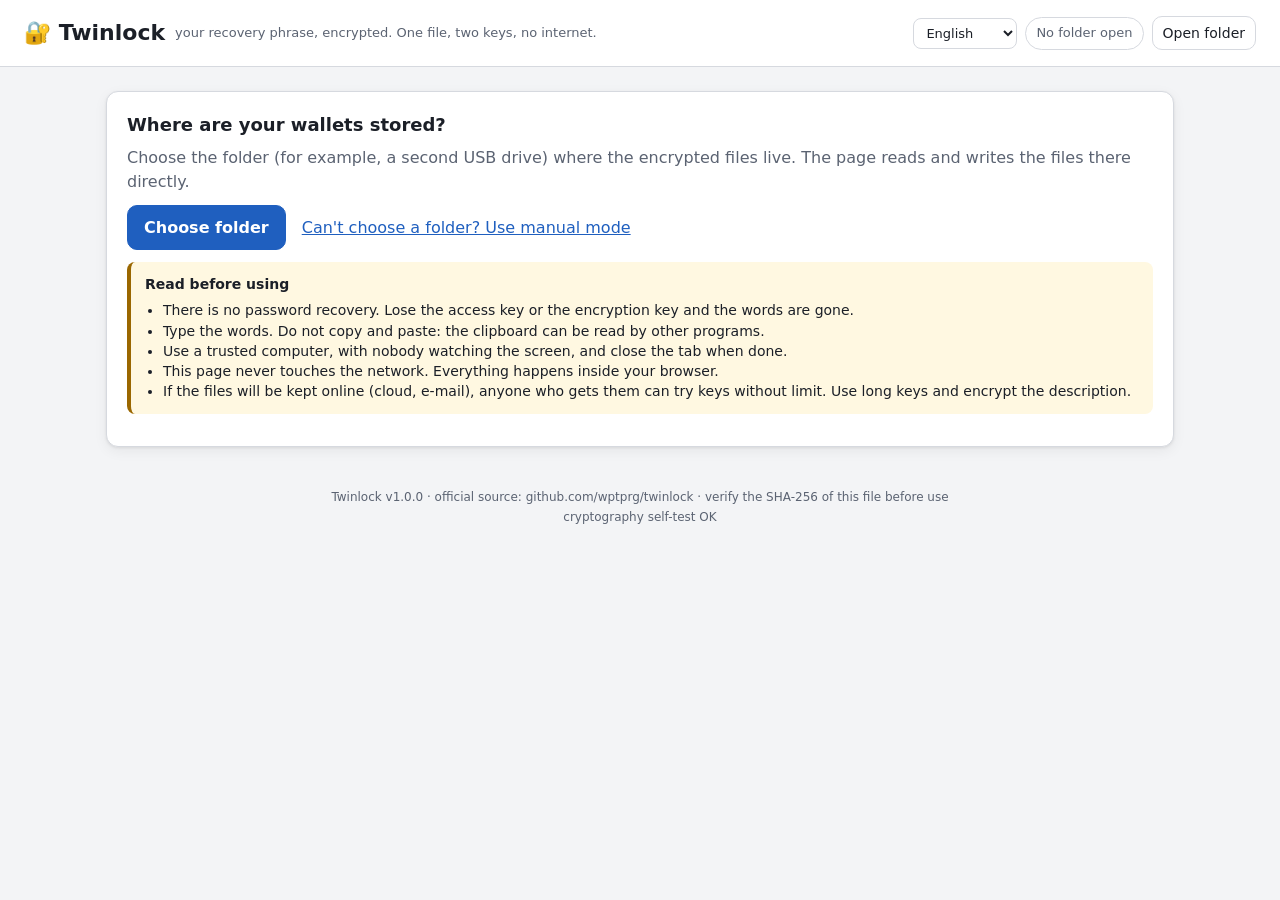
==== twinlock.html @ c6b567ad "Twinlock 1.0.0: offline, single-file vault for BIP39 recovery phrases Single HTML page (no dependenc" ====
<!doctype html>
<html lang="en">
<head>
<meta charset="utf-8">
<meta name="viewport" content="width=device-width, initial-scale=1">
<!--
  Twinlock — your recovery phrase, encrypted. One file, two keys, no internet.
  Single-file, dependency-free, offline. The Content-Security-Policy below blocks ALL network access:
  nothing you type can leave this page. See SPEC.md for the file format and tools/ for a standalone recovery script.
-->
<meta http-equiv="Content-Security-Policy" content="default-src 'none'; script-src 'unsafe-inline'; style-src 'unsafe-inline'; img-src data:; connect-src 'none'; form-action 'none'; base-uri 'none'">
<meta name="referrer" content="no-referrer">
<title>Twinlock</title>
<style>
  :root {
    --fundo: #f3f4f6;
    --superficie: #ffffff;
    --borda: #d6d9df;
    --texto: #1b1f27;
    --texto-2: #5b6372;
    --primaria: #1f5fbf;
    --primaria-texto: #ffffff;
    --perigo: #b42318;
    --perigo-fundo: #fef3f2;
    --ok: #157347;
    --ok-fundo: #ecfdf3;
    --aviso: #9a6700;
    --aviso-fundo: #fff8e1;
    --sombra: 0 1px 3px rgba(0,0,0,.08), 0 4px 14px rgba(0,0,0,.06);
    --raio: 12px;
  }
  @media (prefers-color-scheme: dark) {
    :root {
      --fundo: #0f1218;
      --superficie: #181c25;
      --borda: #2b313d;
      --texto: #e7eaf0;
      --texto-2: #9aa3b2;
      --primaria: #5b96f0;
      --primaria-texto: #0b1220;
      --perigo: #f28b82;
      --perigo-fundo: #2a1716;
      --ok: #6fcf97;
      --ok-fundo: #142a1e;
      --aviso: #f2c14e;
      --aviso-fundo: #2b2410;
      --sombra: 0 1px 3px rgba(0,0,0,.4), 0 4px 14px rgba(0,0,0,.3);
    }
  }
  * { box-sizing: border-box; }
  html, body { margin: 0; background: var(--fundo); color: var(--texto); font: 16px/1.45 system-ui, -apple-system, "Segoe UI", Roboto, sans-serif; }
  button, input, select { font: inherit; color: inherit; }
  [hidden] { display: none !important; }
  code { font-family: ui-monospace, Consolas, monospace; font-size: .95em; }

  header { display: flex; flex-wrap: wrap; gap: 12px; align-items: center; justify-content: space-between; padding: 16px 24px; border-bottom: 1px solid var(--borda); background: var(--superficie); }
  header h1 { margin: 0; font-size: 22px; display: flex; align-items: center; gap: 10px; flex-wrap: wrap; }
  header h1 small { font-weight: 400; color: var(--texto-2); font-size: 13px; }
  .acoes-topo { display: flex; gap: 8px; flex-wrap: wrap; align-items: center; }
  .chip { display: inline-flex; align-items: center; gap: 6px; padding: 6px 10px; border-radius: 999px; border: 1px solid var(--borda); font-size: 13px; color: var(--texto-2); max-width: 320px; overflow: hidden; white-space: nowrap; text-overflow: ellipsis; }
  .chip.ok { border-color: var(--ok); color: var(--ok); background: var(--ok-fundo); }
  select.idioma { padding: 6px 8px; border-radius: 8px; border: 1px solid var(--borda); background: var(--superficie); font-size: 13px; }

  main { max-width: 1100px; margin: 0 auto; padding: 24px 16px 60px; }

  .btn { display: inline-flex; align-items: center; justify-content: center; gap: 8px; padding: 10px 16px; border-radius: 10px; border: 1px solid var(--borda); background: var(--superficie); cursor: pointer; transition: filter .15s, transform .05s; }
  .btn:hover { filter: brightness(.96); }
  .btn:active { transform: translateY(1px); }
  .btn:disabled { opacity: .5; cursor: not-allowed; }
  .btn.primario { background: var(--primaria); border-color: var(--primaria); color: var(--primaria-texto); font-weight: 600; }
  .btn.perigo { color: var(--perigo); border-color: var(--perigo); background: var(--perigo-fundo); }
  .btn.pequeno { padding: 6px 10px; font-size: 14px; }
  .btn.link { border: none; background: none; color: var(--primaria); padding: 4px 6px; text-decoration: underline; }

  .painel { background: var(--superficie); border: 1px solid var(--borda); border-radius: var(--raio); padding: 20px; box-shadow: var(--sombra); }
  .painel h2 { margin: 0 0 8px; font-size: 18px; }
  .painel p { margin: 6px 0; color: var(--texto-2); }
  .aviso { border-left: 4px solid var(--aviso); background: var(--aviso-fundo); padding: 12px 14px; border-radius: 8px; margin: 12px 0; font-size: 14px; }
  .aviso ul { margin: 6px 0 0 18px; padding: 0; }
  .erro-box { border-left: 4px solid var(--perigo); background: var(--perigo-fundo); color: var(--perigo); padding: 10px 12px; border-radius: 8px; margin: 10px 0; font-size: 14px; }

  .grade-cards { display: grid; grid-template-columns: repeat(auto-fill, minmax(230px, 1fr)); gap: 16px; margin-top: 20px; }
  .card { background: var(--superficie); border: 1px solid var(--borda); border-radius: var(--raio); padding: 18px; min-height: 130px; cursor: pointer; box-shadow: var(--sombra); display: flex; flex-direction: column; justify-content: space-between; transition: transform .12s, border-color .12s; text-align: left; }
  .card:hover { transform: translateY(-2px); border-color: var(--primaria); }
  .card:focus-visible { outline: 3px solid var(--primaria); outline-offset: 2px; }
  .card .titulo { font-size: 18px; font-weight: 600; display: flex; gap: 8px; align-items: center; word-break: break-word; }
  .card .titulo.cifrada { color: var(--texto-2); font-style: italic; font-weight: 500; }
  .card .meta { color: var(--texto-2); font-size: 13px; margin-top: 10px; }
  .card.nova { border-style: dashed; align-items: center; justify-content: center; color: var(--primaria); font-weight: 600; font-size: 17px; }
  .card.nova .mais { font-size: 34px; line-height: 1; }

  dialog { border: none; border-radius: 16px; padding: 0; width: min(760px, calc(100vw - 32px)); max-height: calc(100vh - 32px); background: var(--superficie); color: var(--texto); box-shadow: 0 20px 60px rgba(0,0,0,.35); }
  dialog::backdrop { background: rgba(0,0,0,.55); backdrop-filter: blur(2px); }
  .dlg-cabecalho { display: flex; justify-content: space-between; align-items: center; padding: 18px 22px; border-bottom: 1px solid var(--borda); }
  .dlg-cabecalho h2 { margin: 0; font-size: 19px; }
  .dlg-corpo { padding: 20px 22px; overflow: auto; max-height: calc(100vh - 190px); }
  .dlg-rodape { display: flex; justify-content: space-between; gap: 10px; padding: 14px 22px; border-top: 1px solid var(--borda); flex-wrap: wrap; }
  .dlg-rodape .direita { display: flex; gap: 10px; margin-left: auto; }

  .passos { display: flex; gap: 6px; margin-bottom: 18px; font-size: 13px; color: var(--texto-2); flex-wrap: wrap; }
  .passos span { padding: 4px 10px; border-radius: 999px; border: 1px solid var(--borda); }
  .passos span.ativo { background: var(--primaria); color: var(--primaria-texto); border-color: var(--primaria); font-weight: 600; }
  .passos span.feito { border-color: var(--ok); color: var(--ok); }

  .campo { margin-bottom: 16px; }
  .campo label { display: block; font-weight: 600; margin-bottom: 6px; font-size: 14px; }
  .campo .dica { font-size: 13px; color: var(--texto-2); margin-top: 4px; }
  .campo.caixa label { display: flex; gap: 8px; align-items: flex-start; font-weight: 500; cursor: pointer; }
  .campo.caixa input { margin-top: 3px; }
  .entrada { display: flex; align-items: stretch; border: 1px solid var(--borda); border-radius: 10px; background: var(--fundo); overflow: hidden; }
  .entrada:focus-within { border-color: var(--primaria); box-shadow: 0 0 0 3px color-mix(in srgb, var(--primaria) 20%, transparent); }
  .entrada input { flex: 1; border: none; background: transparent; padding: 11px 12px; min-width: 0; outline: none; font-size: 16px; }
  .entrada .olho { border: none; background: transparent; padding: 0 12px; cursor: pointer; color: var(--texto-2); }
  .entrada .olho:hover { color: var(--texto); }
  .contador { font-size: 12px; color: var(--texto-2); text-align: right; }
  .regras { list-style: none; padding: 0; margin: 6px 0 0; font-size: 13px; display: grid; gap: 2px; }
  .regras li::before { content: "○ "; color: var(--texto-2); }
  .regras li.ok { color: var(--ok); }
  .regras li.ok::before { content: "✔ "; }
  .forca { height: 6px; border-radius: 3px; background: var(--borda); margin-top: 8px; overflow: hidden; }
  .forca i { display: block; height: 100%; width: 0; transition: width .2s, background .2s; }
  .forca-rotulo { font-size: 12px; color: var(--texto-2); margin-top: 4px; }
  .duas-colunas { display: grid; grid-template-columns: 1fr 1fr; gap: 16px; }
  @media (max-width: 640px) { .duas-colunas { grid-template-columns: 1fr; } }
  .combinado { font-size: 13px; color: var(--texto-2); margin: -4px 0 14px; }
  .combinado.ok { color: var(--ok); }

  .seletor-qtd { display: inline-flex; border: 1px solid var(--borda); border-radius: 10px; overflow: hidden; }
  .seletor-qtd label { padding: 8px 16px; cursor: pointer; border-right: 1px solid var(--borda); }
  .seletor-qtd label:last-child { border-right: none; }
  .seletor-qtd input { display: none; }
  .seletor-qtd input:checked + span { font-weight: 700; color: var(--primaria); }
  .seletor-qtd label:has(input:checked) { background: color-mix(in srgb, var(--primaria) 12%, transparent); }

  .grade-palavras { display: grid; grid-template-columns: repeat(auto-fill, minmax(150px, 1fr)); gap: 10px; margin-top: 14px; }
  .palavra { display: flex; align-items: center; border: 1px solid var(--borda); border-radius: 10px; background: var(--fundo); overflow: hidden; }
  .palavra b { width: 34px; text-align: center; font-size: 12px; color: var(--texto-2); border-right: 1px solid var(--borda); align-self: stretch; display: flex; align-items: center; justify-content: center; }
  .palavra input { flex: 1; min-width: 0; border: none; background: transparent; padding: 9px 10px; outline: none; font-family: ui-monospace, Consolas, monospace; font-size: 15px; }
  .palavra.ok { border-color: var(--ok); }
  .palavra.erro { border-color: var(--perigo); background: var(--perigo-fundo); }
  .palavra:focus-within { border-color: var(--primaria); box-shadow: 0 0 0 3px color-mix(in srgb, var(--primaria) 20%, transparent); }
  .palavra .texto { flex: 1; padding: 9px 10px; font-family: ui-monospace, Consolas, monospace; font-size: 15px; user-select: text; }
  .grade-palavras.oculta .texto { filter: blur(7px); user-select: none; transition: filter .12s; }
  .grade-palavras.oculta .palavra { cursor: pointer; touch-action: manipulation; -webkit-touch-callout: none; }
  .grade-palavras.oculta .palavra:hover .texto,
  .grade-palavras.oculta .palavra:focus-visible .texto,
  .grade-palavras.oculta .palavra.revelada .texto { filter: none; user-select: text; }
  .grade-palavras.oculta .palavra:focus-visible { outline: 2px solid var(--primaria); outline-offset: 1px; }
  .status-palavras { display: flex; justify-content: space-between; align-items: center; margin-top: 12px; font-size: 14px; color: var(--texto-2); flex-wrap: wrap; gap: 8px; }

  .resumo dt { font-weight: 600; font-size: 13px; color: var(--texto-2); margin-top: 10px; }
  .resumo dd { margin: 2px 0 0; font-size: 16px; }

  .barra-trava { display: flex; align-items: center; gap: 10px; font-size: 13px; color: var(--texto-2); }
  .barra-trava b { font-variant-numeric: tabular-nums; color: var(--texto); }

  #toast { position: fixed; left: 50%; bottom: 24px; transform: translateX(-50%) translateY(20px); background: var(--texto); color: var(--fundo); padding: 12px 18px; border-radius: 10px; opacity: 0; pointer-events: none; transition: opacity .2s, transform .2s; max-width: calc(100vw - 32px); font-size: 14px; z-index: 50; }
  #toast.visivel { opacity: 1; transform: translateX(-50%) translateY(0); }
  #toast.erro { background: var(--perigo); color: #fff; }

  .spinner { width: 16px; height: 16px; border: 2px solid currentColor; border-right-color: transparent; border-radius: 50%; animation: gira .7s linear infinite; display: inline-block; }
  @keyframes gira { to { transform: rotate(360deg); } }
  footer { text-align: center; color: var(--texto-2); font-size: 12px; margin-top: 40px; line-height: 1.7; }
</style>
</head>
<body>

<header>
  <h1>🔐 Twinlock <small data-i18n="slogan"></small></h1>
  <div class="acoes-topo">
    <select id="selIdioma" class="idioma" aria-label="Language">
      <option value="en">English</option>
      <option value="pt-BR">Português</option>
      <option value="es">Español</option>
    </select>
    <span id="chipPasta" class="chip"></span>
    <button id="btnAbrirPasta" class="btn pequeno"></button>
    <button id="btnRecarregar" class="btn pequeno" hidden>↻</button>
  </div>
</header>

<main>
  <section id="painelIncompativel" class="painel" hidden>
    <h2 data-i18n="incompativelTitulo"></h2>
    <p data-i18n="incompativelTexto"></p>
  </section>

  <section id="painelInicio" class="painel">
    <h2 data-i18n="inicioTitulo"></h2>
    <p data-i18n="inicioTexto"></p>
    <div style="display:flex; gap:10px; flex-wrap:wrap; margin-top:12px;">
      <button id="btnEscolherPasta" class="btn primario" data-i18n="escolherPasta"></button>
      <button id="btnReabrirPasta" class="btn" hidden></button>
      <button id="btnModoManual" class="btn link" data-i18n="linkManual"></button>
    </div>
    <div id="painelManual" hidden style="margin-top:14px;">
      <p data-i18n="manualTexto"></p>
      <input id="inputArquivos" type="file" accept=".json,application/json" multiple>
    </div>
    <div class="aviso">
      <strong data-i18n="leiaAntes"></strong>
      <ul>
        <li data-i18n="aviso1"></li>
        <li data-i18n="aviso2"></li>
        <li data-i18n="aviso3"></li>
        <li data-i18n="aviso4"></li>
        <li data-i18n="aviso5"></li>
      </ul>
    </div>
  </section>

  <section id="secaoCarteiras" hidden>
    <div class="grade-cards" id="gradeCards"></div>
  </section>

  <footer id="rodape">
    <span id="rodapeVersao"></span><br>
    <span id="autoteste"></span>
  </footer>
</main>

<!-- ============ NEW WALLET ============ -->
<dialog id="dlgNova">
  <div class="dlg-cabecalho">
    <h2 data-i18n="novaCarteira"></h2>
    <button class="btn pequeno" data-fechar="dlgNova" data-i18n-title="cancelar">✕</button>
  </div>
  <div class="dlg-corpo">
    <div class="passos">
      <span data-passo="1" class="ativo" data-i18n="passo1"></span>
      <span data-passo="2" data-i18n="passo2"></span>
      <span data-passo="3" data-i18n="passo3"></span>
    </div>

    <!-- Step 1 -->
    <div id="passo1">
      <div class="campo">
        <label for="descricao" data-i18n="descricao"></label>
        <div class="entrada"><input id="descricao" maxlength="20" autocomplete="off" spellcheck="false" data-i18n-placeholder="descricaoPlaceholder"></div>
        <div class="contador"><span id="contDescricao">0</span>/20</div>
      </div>
      <div class="campo caixa">
        <label><input type="checkbox" id="cifrarDescricao"><span data-i18n="cifrarDescricao"></span></label>
        <div class="dica" data-i18n="cifrarDescricaoDica"></div>
      </div>

      <div class="duas-colunas">
        <div>
          <div class="campo">
            <label for="acesso" data-i18n="chaveAcesso"></label>
            <div class="entrada"><input id="acesso" type="password" autocomplete="new-password" spellcheck="false"><button type="button" class="olho" data-olho="acesso">👁</button></div>
            <div class="forca"><i id="forcaAcesso"></i></div>
            <div class="forca-rotulo" id="rotuloForcaAcesso">&nbsp;</div>
            <ul class="regras" id="regrasAcesso">
              <li data-regra="tam" data-i18n="regraTamAcesso"></li>
            </ul>
          </div>
          <div class="campo">
            <label for="acesso2" data-i18n="repitaAcesso"></label>
            <div class="entrada"><input id="acesso2" type="password" autocomplete="new-password" spellcheck="false"><button type="button" class="olho" data-olho="acesso2">👁</button></div>
            <ul class="regras"><li id="regraAcessoIgual" data-i18n="regraIgual"></li></ul>
          </div>
        </div>
        <div>
          <div class="campo">
            <label for="cripto" data-i18n="chaveCripto"></label>
            <div class="entrada"><input id="cripto" type="password" autocomplete="new-password" spellcheck="false"><button type="button" class="olho" data-olho="cripto">👁</button></div>
            <div class="forca"><i id="forcaCripto"></i></div>
            <div class="forca-rotulo" id="rotuloForcaCripto">&nbsp;</div>
            <ul class="regras" id="regrasCripto">
              <li data-regra="tam" data-i18n="regraTamCripto"></li>
              <li data-regra="mix" data-i18n="regraMix"></li>
              <li data-regra="dif" data-i18n="regraDif"></li>
            </ul>
          </div>
          <div class="campo">
            <label for="cripto2" data-i18n="repitaCripto"></label>
            <div class="entrada"><input id="cripto2" type="password" autocomplete="new-password" spellcheck="false"><button type="button" class="olho" data-olho="cripto2">👁</button></div>
            <ul class="regras"><li id="regraCriptoIgual" data-i18n="regraIgual"></li></ul>
          </div>
        </div>
      </div>
      <div class="combinado" id="combinado"></div>
      <div class="aviso" data-i18n="avisoChaves"></div>
    </div>

    <!-- Step 2 -->
    <div id="passo2" hidden>
      <div class="campo">
        <label data-i18n="qtdPalavras"></label>
        <div class="seletor-qtd" id="seletorQtd">
          <label><input type="radio" name="qtd" value="12"><span>12</span></label>
          <label><input type="radio" name="qtd" value="18"><span>18</span></label>
          <label><input type="radio" name="qtd" value="24" checked><span>24</span></label>
        </div>
        <div class="dica" data-i18n="dicaPalavras"></div>
      </div>
      <div class="grade-palavras" id="gradeEntrada"></div>
      <div class="status-palavras">
        <span id="contValidas"></span>
        <span id="msgChecksum"></span>
      </div>
      <datalist id="listaBip39"></datalist>
    </div>

    <!-- Step 3 -->
    <div id="passo3" hidden>
      <dl class="resumo">
        <dt data-i18n="descricao"></dt><dd id="resDescricao"></dd>
        <dt data-i18n="passo2"></dt><dd id="resQtd"></dd>
      </dl>
      <div class="grade-palavras" id="gradeConferencia"></div>
      <div class="aviso" style="margin-top:16px;" data-i18n="avisoConferir"></div>
      <div id="erroSalvar" class="erro-box" hidden></div>
    </div>
  </div>
  <div class="dlg-rodape">
    <button id="btnVoltar" class="btn" hidden data-i18n="voltar"></button>
    <div class="direita">
      <button class="btn" data-fechar="dlgNova" data-i18n="cancelar"></button>
      <button id="btnContinuar" class="btn primario" disabled data-i18n="continuar"></button>
      <button id="btnSalvar" class="btn primario" hidden data-i18n="salvar"></button>
    </div>
  </div>
</dialog>

<!-- ============ OPEN WALLET ============ -->
<dialog id="dlgAbrir">
  <div class="dlg-cabecalho">
    <h2 id="abrirTitulo"></h2>
    <button class="btn pequeno" data-fechar="dlgAbrir" data-i18n-title="fechar">✕</button>
  </div>
  <div class="dlg-corpo">
    <div id="abrirChaves">
      <p id="abrirInfo" style="margin-top:0;color:var(--texto-2)"></p>
      <div class="duas-colunas">
        <div class="campo">
          <label for="abrirAcesso" data-i18n="chaveAcesso"></label>
          <div class="entrada"><input id="abrirAcesso" type="password" autocomplete="off" spellcheck="false"><button type="button" class="olho" data-olho="abrirAcesso">👁</button></div>
        </div>
        <div class="campo">
          <label for="abrirCripto" data-i18n="chaveCripto"></label>
          <div class="entrada"><input id="abrirCripto" type="password" autocomplete="off" spellcheck="false"><button type="button" class="olho" data-olho="abrirCripto">👁</button></div>
        </div>
      </div>
      <div id="erroAbrir" class="erro-box" hidden></div>
    </div>

    <div id="abrirPalavras" hidden>
      <div class="status-palavras" style="margin-top:0">
        <span id="abrirQtd"></span>
        <span class="barra-trava"><span data-i18n="travaEm"></span> <b id="contagemTrava">2:00</b></span>
      </div>
      <div class="grade-palavras oculta" id="gradeAberta"></div>
      <div class="aviso" style="margin-top:16px;" data-i18n="avisoAberta"></div>
    </div>
  </div>
  <div class="dlg-rodape">
    <button id="btnExcluir" class="btn perigo" hidden data-i18n="excluir"></button>
    <div class="direita">
      <button id="btnRevelar" class="btn" hidden></button>
      <button class="btn" data-fechar="dlgAbrir" data-i18n="fechar"></button>
      <button id="btnDesbloquear" class="btn primario" data-i18n="abrir"></button>
    </div>
  </div>
</dialog>

<div id="toast" role="status"></div>

<script>
'use strict';
// ==== LOGICA ====
// Pure logic, no DOM: cryptography and BIP39. Testable in Node by extracting this block. Documented in SPEC.md.
const VERSAO = '1.0.0';
const URL_OFICIAL = 'https://github.com/wptprg/twinlock';
const FORMATO = 'twinlock/1';
const FORMATOS_ACEITOS = ['twinlock/1', 'cofre/1'];   // cofre/1: pre-release format, same layout
const ITERACOES = 1000000;         // PBKDF2-SHA256 iterations for new files
const MIN_ACESSO = 8;
const MIN_CRIPTO = 12;
const MAX_DESCRICAO = 20;
const COMBINADO_RECOMENDADO = 20;  // recommended combined key length for files kept online
const QUANTIDADES = [12, 18, 24];
const BIP39 = "abandon ability able about above absent absorb abstract absurd abuse access accident account accuse achieve acid acoustic acquire across act action actor actress actual adapt add addict address adjust admit adult advance advice aerobic affair afford afraid again age agent agree ahead aim air airport aisle alarm album alcohol alert alien all alley allow almost alone alpha already also alter always amateur amazing among amount amused analyst anchor ancient anger angle angry animal ankle announce annual another answer antenna antique anxiety any apart apology appear apple approve april arch arctic area arena argue arm armed armor army around arrange arrest arrive arrow art artefact artist artwork ask aspect assault asset assist assume asthma athlete atom attack attend attitude attract auction audit august aunt author auto autumn average avocado avoid awake aware away awesome awful awkward axis baby bachelor bacon badge bag balance balcony ball bamboo banana banner bar barely bargain barrel base basic basket battle beach bean beauty because become beef before begin behave behind believe below belt bench benefit best betray better between beyond bicycle bid bike bind biology bird birth bitter black blade blame blanket blast bleak bless blind blood blossom blouse blue blur blush board boat body boil bomb bone bonus book boost border boring borrow boss bottom bounce box boy bracket brain brand brass brave bread breeze brick bridge brief bright bring brisk broccoli broken bronze broom brother brown brush bubble buddy budget buffalo build bulb bulk bullet bundle bunker burden burger burst bus business busy butter buyer buzz cabbage cabin cable cactus cage cake call calm camera camp can canal cancel candy cannon canoe canvas canyon capable capital captain car carbon card cargo carpet carry cart case cash casino castle casual cat catalog catch category cattle caught cause caution cave ceiling celery cement census century cereal certain chair chalk champion change chaos chapter charge chase chat cheap check cheese chef cherry chest chicken chief child chimney choice choose chronic chuckle chunk churn cigar cinnamon circle citizen city civil claim clap clarify claw clay clean clerk clever click client cliff climb clinic clip clock clog close cloth cloud clown club clump cluster clutch coach coast coconut code coffee coil coin collect color column combine come comfort comic common company concert conduct confirm congress connect consider control convince cook cool copper copy coral core corn correct cost cotton couch country couple course cousin cover coyote crack cradle craft cram crane crash crater crawl crazy cream credit creek crew cricket crime crisp critic crop cross crouch crowd crucial cruel cruise crumble crunch crush cry crystal cube culture cup cupboard curious current curtain curve cushion custom cute cycle dad damage damp dance danger daring dash daughter dawn day deal debate debris decade december decide decline decorate decrease deer defense define defy degree delay deliver demand demise denial dentist deny depart depend deposit depth deputy derive describe desert design desk despair destroy detail detect develop device devote diagram dial diamond diary dice diesel diet differ digital dignity dilemma dinner dinosaur direct dirt disagree discover disease dish dismiss disorder display distance divert divide divorce dizzy doctor document dog doll dolphin domain donate donkey donor door dose double dove draft dragon drama drastic draw dream dress drift drill drink drip drive drop drum dry duck dumb dune during dust dutch duty dwarf dynamic eager eagle early earn earth easily east easy echo ecology economy edge edit educate effort egg eight either elbow elder electric elegant element elephant elevator elite else embark embody embrace emerge emotion employ empower empty enable enact end endless endorse enemy energy enforce engage engine enhance enjoy enlist enough enrich enroll ensure enter entire entry envelope episode equal equip era erase erode erosion error erupt escape essay essence estate eternal ethics evidence evil evoke evolve exact example excess exchange excite exclude excuse execute exercise exhaust exhibit exile exist exit exotic expand expect expire explain expose express extend extra eye eyebrow fabric face faculty fade faint faith fall false fame family famous fan fancy fantasy farm fashion fat fatal father fatigue fault favorite feature february federal fee feed feel female fence festival fetch fever few fiber fiction field figure file film filter final find fine finger finish fire firm first fiscal fish fit fitness fix flag flame flash flat flavor flee flight flip float flock floor flower fluid flush fly foam focus fog foil fold follow food foot force forest forget fork fortune forum forward fossil foster found fox fragile frame frequent fresh friend fringe frog front frost frown frozen fruit fuel fun funny furnace fury future gadget gain galaxy gallery game gap garage garbage garden garlic garment gas gasp gate gather gauge gaze general genius genre gentle genuine gesture ghost giant gift giggle ginger giraffe girl give glad glance glare glass glide glimpse globe gloom glory glove glow glue goat goddess gold good goose gorilla gospel gossip govern gown grab grace grain grant grape grass gravity great green grid grief grit grocery group grow grunt guard guess guide guilt guitar gun gym habit hair half hammer hamster hand happy harbor hard harsh harvest hat have hawk hazard head health heart heavy hedgehog height hello helmet help hen hero hidden high hill hint hip hire history hobby hockey hold hole holiday hollow home honey hood hope horn horror horse hospital host hotel hour hover hub huge human humble humor hundred hungry hunt hurdle hurry hurt husband hybrid ice icon idea identify idle ignore ill illegal illness image imitate immense immune impact impose improve impulse inch include income increase index indicate indoor industry infant inflict inform inhale inherit initial inject injury inmate inner innocent input inquiry insane insect inside inspire install intact interest into invest invite involve iron island isolate issue item ivory jacket jaguar jar jazz jealous jeans jelly jewel job join joke journey joy judge juice jump jungle junior junk just kangaroo keen keep ketchup key kick kid kidney kind kingdom kiss kit kitchen kite kitten kiwi knee knife knock know lab label labor ladder lady lake lamp language laptop large later latin laugh laundry lava law lawn lawsuit layer lazy leader leaf learn leave lecture left leg legal legend leisure lemon lend length lens leopard lesson letter level liar liberty library license life lift light like limb limit link lion liquid list little live lizard load loan lobster local lock logic lonely long loop lottery loud lounge love loyal lucky luggage lumber lunar lunch luxury lyrics machine mad magic magnet maid mail main major make mammal man manage mandate mango mansion manual maple marble march margin marine market marriage mask mass master match material math matrix matter maximum maze meadow mean measure meat mechanic medal media melody melt member memory mention menu mercy merge merit merry mesh message metal method middle midnight milk million mimic mind minimum minor minute miracle mirror misery miss mistake mix mixed mixture mobile model modify mom moment monitor monkey monster month moon moral more morning mosquito mother motion motor mountain mouse move movie much muffin mule multiply muscle museum mushroom music must mutual myself mystery myth naive name napkin narrow nasty nation nature near neck need negative neglect neither nephew nerve nest net network neutral never news next nice night noble noise nominee noodle normal north nose notable note nothing notice novel now nuclear number nurse nut oak obey object oblige obscure observe obtain obvious occur ocean october odor off offer office often oil okay old olive olympic omit once one onion online only open opera opinion oppose option orange orbit orchard order ordinary organ orient original orphan ostrich other outdoor outer output outside oval oven over own owner oxygen oyster ozone pact paddle page pair palace palm panda panel panic panther paper parade parent park parrot party pass patch path patient patrol pattern pause pave payment peace peanut pear peasant pelican pen penalty pencil people pepper perfect permit person pet phone photo phrase physical piano picnic picture piece pig pigeon pill pilot pink pioneer pipe pistol pitch pizza place planet plastic plate play please pledge pluck plug plunge poem poet point polar pole police pond pony pool popular portion position possible post potato pottery poverty powder power practice praise predict prefer prepare present pretty prevent price pride primary print priority prison private prize problem process produce profit program project promote proof property prosper protect proud provide public pudding pull pulp pulse pumpkin punch pupil puppy purchase purity purpose purse push put puzzle pyramid quality quantum quarter question quick quit quiz quote rabbit raccoon race rack radar radio rail rain raise rally ramp ranch random range rapid rare rate rather raven raw razor ready real reason rebel rebuild recall receive recipe record recycle reduce reflect reform refuse region regret regular reject relax release relief rely remain remember remind remove render renew rent reopen repair repeat replace report require rescue resemble resist resource response result retire retreat return reunion reveal review reward rhythm rib ribbon rice rich ride ridge rifle right rigid ring riot ripple risk ritual rival river road roast robot robust rocket romance roof rookie room rose rotate rough round route royal rubber rude rug rule run runway rural sad saddle sadness safe sail salad salmon salon salt salute same sample sand satisfy satoshi sauce sausage save say scale scan scare scatter scene scheme school science scissors scorpion scout scrap screen script scrub sea search season seat second secret section security seed seek segment select sell seminar senior sense sentence series service session settle setup seven shadow shaft shallow share shed shell sheriff shield shift shine ship shiver shock shoe shoot shop short shoulder shove shrimp shrug shuffle shy sibling sick side siege sight sign silent silk silly silver similar simple since sing siren sister situate six size skate sketch ski skill skin skirt skull slab slam sleep slender slice slide slight slim slogan slot slow slush small smart smile smoke smooth snack snake snap sniff snow soap soccer social sock soda soft solar soldier solid solution solve someone song soon sorry sort soul sound soup source south space spare spatial spawn speak special speed spell spend sphere spice spider spike spin spirit split spoil sponsor spoon sport spot spray spread spring spy square squeeze squirrel stable stadium staff stage stairs stamp stand start state stay steak steel stem step stereo stick still sting stock stomach stone stool story stove strategy street strike strong struggle student stuff stumble style subject submit subway success such sudden suffer sugar suggest suit summer sun sunny sunset super supply supreme sure surface surge surprise surround survey suspect sustain swallow swamp swap swarm swear sweet swift swim swing switch sword symbol symptom syrup system table tackle tag tail talent talk tank tape target task taste tattoo taxi teach team tell ten tenant tennis tent term test text thank that theme then theory there they thing this thought three thrive throw thumb thunder ticket tide tiger tilt timber time tiny tip tired tissue title toast tobacco today toddler toe together toilet token tomato tomorrow tone tongue tonight tool tooth top topic topple torch tornado tortoise toss total tourist toward tower town toy track trade traffic tragic train transfer trap trash travel tray treat tree trend trial tribe trick trigger trim trip trophy trouble truck true truly trumpet trust truth try tube tuition tumble tuna tunnel turkey turn turtle twelve twenty twice twin twist two type typical ugly umbrella unable unaware uncle uncover under undo unfair unfold unhappy uniform unique unit universe unknown unlock until unusual unveil update upgrade uphold upon upper upset urban urge usage use used useful useless usual utility vacant vacuum vague valid valley valve van vanish vapor various vast vault vehicle velvet vendor venture venue verb verify version very vessel veteran viable vibrant vicious victory video view village vintage violin virtual virus visa visit visual vital vivid vocal voice void volcano volume vote voyage wage wagon wait walk wall walnut want warfare warm warrior wash wasp waste water wave way wealth weapon wear weasel weather web wedding weekend weird welcome west wet whale what wheat wheel when where whip whisper wide width wife wild will win window wine wing wink winner winter wire wisdom wise wish witness wolf woman wonder wood wool word work world worry worth wrap wreck wrestle wrist write wrong yard year yellow you young youth zebra zero zone zoo".split(' ');
const BIP39_INDICE = new Map(BIP39.map((p, i) => [p, i]));

const utf8 = (s) => new TextEncoder().encode(s);
const b64 = (bytes) => btoa(String.fromCharCode(...new Uint8Array(bytes)));
const deB64 = (s) => Uint8Array.from(atob(s), c => c.charCodeAt(0));
const aleatorio = (n) => crypto.getRandomValues(new Uint8Array(n));
const normalizar = (s) => String(s).normalize('NFKC');

async function derivarBits(segredo, salt, iteracoes, bits) {
  const base = await crypto.subtle.importKey('raw', utf8(normalizar(segredo)), 'PBKDF2', false, ['deriveBits']);
  return new Uint8Array(await crypto.subtle.deriveBits({ name: 'PBKDF2', hash: 'SHA-256', salt, iterations: iteracoes }, base, bits));
}

// Access-key verifier: lets the UI say "wrong access key" without revealing anything about the key.
async function calcularVerificador(acesso, salt, iteracoes) {
  return derivarBits('acesso\u0000' + acesso, salt, iteracoes, 256);
}

// AES-256 key derived from BOTH keys together.
async function derivarChaveAes(acesso, cripto, salt, iteracoes) {
  const bits = await derivarBits('aes\u0000' + acesso + '\u0000' + cripto, salt, iteracoes, 256);
  return crypto.subtle.importKey('raw', bits, { name: 'AES-GCM' }, false, ['encrypt', 'decrypt']);
}

function igualConstante(a, b) {
  if (a.length !== b.length) return false;
  let dif = 0;
  for (let i = 0; i < a.length; i++) dif |= a[i] ^ b[i];
  return dif === 0;
}

async function cifrarCarteira({ descricao, cifrarDescricao = false, palavras, acesso, cripto }, iteracoes = ITERACOES) {
  const id = crypto.randomUUID();
  const saltVerificador = aleatorio(16);
  const saltChave = aleatorio(16);
  const iv = aleatorio(12);
  const verificador = await calcularVerificador(acesso, saltVerificador, iteracoes);
  const chave = await derivarChaveAes(acesso, cripto, saltChave, iteracoes);
  const dados = await crypto.subtle.encrypt(
    { name: 'AES-GCM', iv, additionalData: utf8(id) }, chave, utf8(palavras.join(' ')));
  const arquivo = {
    formato: FORMATO,
    versao: VERSAO,
    id,
    descricao: cifrarDescricao ? '' : descricao,
    criadoEm: new Date().toISOString(),
    kdf: { algoritmo: 'PBKDF2-SHA256', iteracoes },
    saltVerificador: b64(saltVerificador),
    verificador: b64(verificador),
    saltChave: b64(saltChave),
    iv: b64(iv),
    dados: b64(dados),
  };
  if (cifrarDescricao) {
    const ivDesc = aleatorio(12);
    const dadosDesc = await crypto.subtle.encrypt(
      { name: 'AES-GCM', iv: ivDesc, additionalData: utf8(id + '\u0000descricao') }, chave, utf8(descricao));
    arquivo.descricaoCifrada = { iv: b64(ivDesc), dados: b64(dadosDesc) };
  }
  return arquivo;
}

class ErroCofre extends Error {
  constructor(codigo) { super(codigo); this.codigo = codigo; }   // codigo: FORMATO | ACESSO | CRIPTO
}

// Returns { palavras: string[], descricao: string }
async function decifrarCarteira(obj, acesso, cripto) {
  if (!obj || !FORMATOS_ACEITOS.includes(obj.formato) || !obj.kdf || !obj.dados) throw new ErroCofre('FORMATO');
  const it = obj.kdf.iteracoes;
  const verificador = await calcularVerificador(acesso, deB64(obj.saltVerificador), it);
  if (!igualConstante(verificador, deB64(obj.verificador))) throw new ErroCofre('ACESSO');
  const chave = await derivarChaveAes(acesso, cripto, deB64(obj.saltChave), it);
  let texto, descricao = obj.descricao || '';
  try {
    texto = await crypto.subtle.decrypt(
      { name: 'AES-GCM', iv: deB64(obj.iv), additionalData: utf8(obj.id) }, chave, deB64(obj.dados));
    if (obj.descricaoCifrada) {
      const d = await crypto.subtle.decrypt(
        { name: 'AES-GCM', iv: deB64(obj.descricaoCifrada.iv), additionalData: utf8(obj.id + '\u0000descricao') },
        chave, deB64(obj.descricaoCifrada.dados));
      descricao = new TextDecoder().decode(d);
    }
  } catch {
    throw new ErroCofre('CRIPTO');
  }
  return { palavras: new TextDecoder().decode(texto).split(' '), descricao };
}

// ---- BIP39 ----
function limparPalavra(p) { return String(p || '').trim().toLowerCase(); }
function palavraValida(p) { return BIP39_INDICE.has(limparPalavra(p)); }

// Returns { ok: true } or { ok: false, codigo: 'QTD' | 'PALAVRA' | 'CHECKSUM', n?, posicoes? }
async function validarFrase(palavras) {
  const lista = palavras.map(limparPalavra);
  const n = lista.length;
  if (!QUANTIDADES.includes(n)) return { ok: false, codigo: 'QTD', n };
  const posicoes = lista.map((p, i) => palavraValida(p) ? -1 : i + 1).filter(i => i > 0);
  if (posicoes.length) return { ok: false, codigo: 'PALAVRA', posicoes };
  let bits = '';
  for (const p of lista) bits += BIP39_INDICE.get(p).toString(2).padStart(11, '0');
  const tamChecksum = n / 3;                    // 12→4, 18→6, 24→8 bits
  const tamEntropia = bits.length - tamChecksum;
  const entropia = new Uint8Array(tamEntropia / 8);
  for (let i = 0; i < entropia.length; i++) entropia[i] = parseInt(bits.slice(i * 8, i * 8 + 8), 2);
  const hash = new Uint8Array(await crypto.subtle.digest('SHA-256', entropia));
  const checksumCalc = hash[0].toString(2).padStart(8, '0').slice(0, tamChecksum);
  if (checksumCalc !== bits.slice(tamEntropia)) return { ok: false, codigo: 'CHECKSUM' };
  return { ok: true };
}

// ---- Password strength (0..4) ----
function forcaSenha(s) {
  if (!s) return 0;
  let pontos = 0;
  if (s.length >= 10) pontos++;
  if (s.length >= 14) pontos++;
  if (s.length >= 18) pontos++;
  const classes = [/[a-z]/, /[A-Z]/, /[0-9]/, /[^A-Za-z0-9]/].filter(r => r.test(s)).length;
  if (classes >= 3) pontos++;
  if (classes <= 1 && pontos > 1) pontos--;
  return Math.min(4, pontos);
}
// ==== FIM LOGICA ====

// =====================================================================
//  Translations
// =====================================================================
const IDIOMAS = {
  en: {
    slogan: 'your recovery phrase, encrypted. One file, two keys, no internet.',
    semPasta: 'No folder open', pasta: 'Folder: {nome}', modoManual: 'Manual mode',
    abrirPasta: 'Open folder', trocarPasta: 'Change folder', recarregar: 'Read the folder again',
    incompativelTitulo: 'This browser has no cryptography support here',
    incompativelTexto: 'The Web Crypto API is not available on this page. Open the file in an up-to-date Chrome, Edge or Firefox.',
    inicioTitulo: 'Where are your wallets stored?',
    inicioTexto: 'Choose the folder (for example, a second USB drive) where the encrypted files live. The page reads and writes the files there directly.',
    escolherPasta: 'Choose folder', reabrirPasta: 'Reopen folder "{nome}"',
    linkManual: "Can't choose a folder? Use manual mode",
    manualTexto: 'In manual mode you load the .json files to see the cards, and each new wallet is downloaded by the browser for you to move to the folder you want.',
    leiaAntes: 'Read before using',
    aviso1: 'There is no password recovery. Lose the access key or the encryption key and the words are gone.',
    aviso2: 'Type the words. Do not copy and paste: the clipboard can be read by other programs.',
    aviso3: 'Use a trusted computer, with nobody watching the screen, and close the tab when done.',
    aviso4: 'This page never touches the network. Everything happens inside your browser.',
    aviso5: 'If the files will be kept online (cloud, e-mail), anyone who gets them can try keys without limit. Use long keys and encrypt the description.',
    rodape: 'Twinlock v{versao} · official source: {url} · verify the SHA-256 of this file before use',
    autotestePendente: 'self-test pending', autotesteOk: 'cryptography self-test OK', autotesteFalhou: 'SELF-TEST FAILED: {erro}',
    novaCarteira: 'New wallet', cancelar: 'Cancel', fechar: 'Close', voltar: '← Back', continuar: 'Continue →', salvar: 'Save wallet',
    passo1: '1 · Name and keys', passo2: '2 · Words', passo3: '3 · Review and save',
    descricao: 'Description', descricaoPlaceholder: 'e.g. Ledger Nano X',
    cifrarDescricao: 'Also encrypt the description',
    cifrarDescricaoDica: 'Recommended if the file will be stored online. The card will show only the file name until unlocked.',
    chaveAcesso: 'Access key', chaveCripto: 'Encryption key', repitaAcesso: 'Repeat the access key', repitaCripto: 'Repeat the encryption key',
    regraTamAcesso: 'At least 8 characters', regraTamCripto: 'At least 12 characters', regraMix: 'Contains letters and numbers',
    regraDif: 'Different from the access key', regraIgual: 'Both entries match',
    forca: ['', 'Weak', 'Fair', 'Good', 'Strong'],
    combinado: 'Combined length of the two keys: {n} characters. For files kept online, aim for {min} or more.',
    avisoChaves: 'The two keys together generate the key that encrypts the words. Neither of them is stored anywhere. Keep them somewhere safe, apart from the files.',
    qtdPalavras: 'Number of words',
    dicaPalavras: 'Type in English, lowercase. Enter, space or Tab moves to the next field. The official BIP39 list completes the words as you type.',
    validas: '{v} of {n} valid words', checksumOk: '✔ Checksum valid',
    trocarQtd: 'Changing the count clears the words typed so far. Continue?',
    resumoPalavras: '{n} words, checksum valid', resumoCifrada: ' (will be encrypted)',
    avisoConferir: 'Check every word against your original paper. After saving, they can only be seen with both keys.',
    salvando: 'Encrypting…', erroSalvar: 'Could not save: {erro}',
    salvoPasta: 'Wallet saved as {nome}.', salvoDownload: 'File {nome} downloaded. Move it to your Twinlock folder.',
    carteiraCifrada: 'Encrypted wallet', semDescricao: '(no description)', criadaEm: 'Created {data} · {nome}',
    abrirInfo: 'File {nome} · created {data}', abrir: 'Open', verificando: 'Checking…',
    erroAcesso: 'Wrong access key.', erroCripto: 'Wrong encryption key.', erroFormato: 'Unknown file format.',
    palavrasQtd: '{n} words', travaEm: 'Auto-lock in',
    avisoAberta: 'Hover a word to see it (on a phone, touch and hold; with the keyboard, use Tab). "Reveal all" shows everything for 30 seconds. The words hide themselves when you switch tabs or after two minutes without activity.',
    revelarTodas: 'Reveal all', ocultarTodas: 'Hide all', ocultadasNovamente: 'Words hidden again.',
    excluir: 'Delete wallet', excluirPrompt: 'To permanently delete "{desc}" ({nome}), type {palavra}:', excluirPalavra: 'DELETE',
    excluida: 'Wallet deleted.', erroExcluir: 'Could not delete: {erro}',
    travaTempo: 'Time is up: the words were hidden.', travaFoco: 'Tab lost focus: the words were hidden.',
    colarBloqueado: 'Pasting is blocked for safety. Type the words.',
    pastaErro: 'Could not open the folder: {erro}', permissaoNegada: 'Permission to the folder was denied.', pastaRelida: 'Folder re-read.',
    carregadas: '{n} wallet(s) loaded.', semApiPasta: 'This browser cannot write directly to a folder; using manual mode.',
    erroQtd: 'Invalid count: {n} words.', erroPalavra: 'Word not in the BIP39 list at position {pos}.',
    erroChecksum: 'Invalid checksum: some word is wrong or out of order.',
  },
  'pt-BR': {
    slogan: 'sua frase de recuperação, cifrada. Um arquivo, duas chaves, sem internet.',
    semPasta: 'Nenhuma pasta aberta', pasta: 'Pasta: {nome}', modoManual: 'Modo manual',
    abrirPasta: 'Abrir pasta', trocarPasta: 'Trocar pasta', recarregar: 'Ler a pasta novamente',
    incompativelTitulo: 'Navegador sem suporte à criptografia',
    incompativelTexto: 'A Web Crypto API não está disponível nesta página. Abra o arquivo no Chrome, no Edge ou no Firefox atualizados.',
    inicioTitulo: 'Onde ficam as carteiras?',
    inicioTexto: 'Escolha a pasta (por exemplo, um segundo pen drive) onde os arquivos cifrados ficam guardados. A página lê e grava os arquivos diretamente nela.',
    escolherPasta: 'Escolher pasta', reabrirPasta: 'Reabrir pasta "{nome}"',
    linkManual: 'Não consegue escolher pasta? Use o modo manual',
    manualTexto: 'No modo manual você carrega os arquivos .json para ver os cards, e cada carteira nova é baixada pelo navegador para você mover até a pasta desejada.',
    leiaAntes: 'Leia antes de usar',
    aviso1: 'Não existe recuperação de senha. Se perder a chave de acesso ou a chave de criptografia, as palavras estão perdidas.',
    aviso2: 'Digite as palavras. Não copie e cole: a área de transferência pode ser lida por outros programas.',
    aviso3: 'Use em um computador de confiança, sem ninguém olhando a tela, e feche a aba ao terminar.',
    aviso4: 'Esta página não acessa a internet. Tudo acontece no seu navegador.',
    aviso5: 'Se os arquivos ficarem na internet (nuvem, e-mail), quem os obtiver pode testar chaves sem limite. Use chaves longas e cifre a descrição.',
    rodape: 'Twinlock v{versao} · origem oficial: {url} · confira o SHA-256 deste arquivo antes de usar',
    autotestePendente: 'autoteste pendente', autotesteOk: 'autoteste da criptografia OK', autotesteFalhou: 'AUTOTESTE FALHOU: {erro}',
    novaCarteira: 'Nova carteira', cancelar: 'Cancelar', fechar: 'Fechar', voltar: '← Voltar', continuar: 'Continuar →', salvar: 'Salvar carteira',
    passo1: '1 · Identificação e chaves', passo2: '2 · Palavras', passo3: '3 · Conferir e salvar',
    descricao: 'Descrição', descricaoPlaceholder: 'Ex.: Ledger Nano X',
    cifrarDescricao: 'Cifrar também a descrição',
    cifrarDescricaoDica: 'Recomendado se o arquivo ficar na nuvem. O card mostra só o nome do arquivo até ser aberto.',
    chaveAcesso: 'Chave de acesso', chaveCripto: 'Chave de criptografia', repitaAcesso: 'Repita a chave de acesso', repitaCripto: 'Repita a chave de criptografia',
    regraTamAcesso: 'Pelo menos 8 caracteres', regraTamCripto: 'Pelo menos 12 caracteres', regraMix: 'Contém letras e números',
    regraDif: 'Diferente da chave de acesso', regraIgual: 'As duas digitações coincidem',
    forca: ['', 'Fraca', 'Razoável', 'Boa', 'Forte'],
    combinado: 'Tamanho somado das duas chaves: {n} caracteres. Para arquivos na nuvem, procure ter {min} ou mais.',
    avisoChaves: 'As duas chaves, juntas, geram a chave que cifra as palavras. Nenhuma delas é gravada em lugar algum. Guarde-as em local seguro e separado dos arquivos.',
    qtdPalavras: 'Quantidade de palavras',
    dicaPalavras: 'Digite em inglês, em letras minúsculas. Enter, espaço ou Tab passa para a próxima. A lista oficial BIP39 completa as palavras enquanto você digita.',
    validas: '{v} de {n} palavras válidas', checksumOk: '✔ Checksum válido',
    trocarQtd: 'Trocar a quantidade apaga as palavras já digitadas. Continuar?',
    resumoPalavras: '{n} palavras, checksum válido', resumoCifrada: ' (será cifrada)',
    avisoConferir: 'Confira cada palavra com o seu papel original. Depois de salvar, elas só poderão ser vistas com as duas chaves.',
    salvando: 'Cifrando…', erroSalvar: 'Não foi possível salvar: {erro}',
    salvoPasta: 'Carteira salva em {nome}.', salvoDownload: 'Arquivo {nome} baixado. Mova-o para a sua pasta do Twinlock.',
    carteiraCifrada: 'Carteira cifrada', semDescricao: '(sem descrição)', criadaEm: 'Criada em {data} · {nome}',
    abrirInfo: 'Arquivo {nome} · criado em {data}', abrir: 'Abrir', verificando: 'Verificando…',
    erroAcesso: 'Chave de acesso incorreta.', erroCripto: 'Chave de criptografia incorreta.', erroFormato: 'Arquivo em formato desconhecido.',
    palavrasQtd: '{n} palavras', travaEm: 'Trava automática em',
    avisoAberta: 'Passe o mouse sobre uma palavra para vê-la (no celular, toque e segure; no teclado, use Tab). "Revelar todas" mostra tudo por 30 segundos. As palavras somem sozinhas ao trocar de aba ou após dois minutos sem atividade.',
    revelarTodas: 'Revelar todas', ocultarTodas: 'Ocultar todas', ocultadasNovamente: 'Palavras ocultadas novamente.',
    excluir: 'Excluir carteira', excluirPrompt: 'Para excluir definitivamente "{desc}" ({nome}), digite {palavra}:', excluirPalavra: 'EXCLUIR',
    excluida: 'Carteira excluída.', erroExcluir: 'Não foi possível excluir: {erro}',
    travaTempo: 'Tempo esgotado: as palavras foram ocultadas.', travaFoco: 'Aba saiu de foco: as palavras foram ocultadas.',
    colarBloqueado: 'Colar está bloqueado por segurança. Digite as palavras.',
    pastaErro: 'Não foi possível abrir a pasta: {erro}', permissaoNegada: 'Permissão negada para a pasta.', pastaRelida: 'Pasta relida.',
    carregadas: '{n} carteira(s) carregada(s).', semApiPasta: 'Este navegador não permite gravar direto na pasta; usando o modo manual.',
    erroQtd: 'Quantidade inválida: {n} palavras.', erroPalavra: 'Palavra fora da lista BIP39 na posição {pos}.',
    erroChecksum: 'Checksum inválido: alguma palavra está errada ou fora de ordem.',
  },
  es: {
    slogan: 'tu frase de recuperación, cifrada. Un archivo, dos claves, sin internet.',
    semPasta: 'Ninguna carpeta abierta', pasta: 'Carpeta: {nome}', modoManual: 'Modo manual',
    abrirPasta: 'Abrir carpeta', trocarPasta: 'Cambiar carpeta', recarregar: 'Volver a leer la carpeta',
    incompativelTitulo: 'Este navegador no tiene soporte de criptografía aquí',
    incompativelTexto: 'La Web Crypto API no está disponible en esta página. Abre el archivo en Chrome, Edge o Firefox actualizados.',
    inicioTitulo: '¿Dónde están tus billeteras?',
    inicioTexto: 'Elige la carpeta (por ejemplo, un segundo pendrive) donde se guardan los archivos cifrados. La página lee y escribe los archivos directamente allí.',
    escolherPasta: 'Elegir carpeta', reabrirPasta: 'Reabrir carpeta "{nome}"',
    linkManual: '¿No puedes elegir carpeta? Usa el modo manual',
    manualTexto: 'En modo manual cargas los archivos .json para ver las tarjetas, y cada billetera nueva la descarga el navegador para que la muevas a la carpeta que quieras.',
    leiaAntes: 'Lee antes de usar',
    aviso1: 'No hay recuperación de contraseña. Si pierdes la clave de acceso o la clave de cifrado, las palabras se pierden.',
    aviso2: 'Escribe las palabras. No copies y pegues: otros programas pueden leer el portapapeles.',
    aviso3: 'Usa una computadora de confianza, sin nadie mirando la pantalla, y cierra la pestaña al terminar.',
    aviso4: 'Esta página nunca toca la red. Todo ocurre dentro de tu navegador.',
    aviso5: 'Si los archivos quedarán en internet (nube, correo), quien los obtenga puede probar claves sin límite. Usa claves largas y cifra la descripción.',
    rodape: 'Twinlock v{versao} · origen oficial: {url} · verifica el SHA-256 de este archivo antes de usarlo',
    autotestePendente: 'autoprueba pendiente', autotesteOk: 'autoprueba de criptografía OK', autotesteFalhou: 'AUTOPRUEBA FALLIDA: {erro}',
    novaCarteira: 'Nueva billetera', cancelar: 'Cancelar', fechar: 'Cerrar', voltar: '← Volver', continuar: 'Continuar →', salvar: 'Guardar billetera',
    passo1: '1 · Nombre y claves', passo2: '2 · Palabras', passo3: '3 · Revisar y guardar',
    descricao: 'Descripción', descricaoPlaceholder: 'Ej.: Ledger Nano X',
    cifrarDescricao: 'Cifrar también la descripción',
    cifrarDescricaoDica: 'Recomendado si el archivo quedará en la nube. La tarjeta mostrará solo el nombre del archivo hasta abrirla.',
    chaveAcesso: 'Clave de acceso', chaveCripto: 'Clave de cifrado', repitaAcesso: 'Repite la clave de acceso', repitaCripto: 'Repite la clave de cifrado',
    regraTamAcesso: 'Al menos 8 caracteres', regraTamCripto: 'Al menos 12 caracteres', regraMix: 'Contiene letras y números',
    regraDif: 'Distinta de la clave de acceso', regraIgual: 'Las dos entradas coinciden',
    forca: ['', 'Débil', 'Regular', 'Buena', 'Fuerte'],
    combinado: 'Longitud sumada de las dos claves: {n} caracteres. Para archivos en la nube, procura tener {min} o más.',
    avisoChaves: 'Las dos claves juntas generan la clave que cifra las palabras. Ninguna se guarda en ningún lugar. Consérvalas en un sitio seguro, separado de los archivos.',
    qtdPalavras: 'Cantidad de palabras',
    dicaPalavras: 'Escribe en inglés, en minúsculas. Enter, espacio o Tab pasa a la siguiente. La lista oficial BIP39 completa las palabras mientras escribes.',
    validas: '{v} de {n} palabras válidas', checksumOk: '✔ Checksum válido',
    trocarQtd: 'Cambiar la cantidad borra las palabras ya escritas. ¿Continuar?',
    resumoPalavras: '{n} palabras, checksum válido', resumoCifrada: ' (se cifrará)',
    avisoConferir: 'Revisa cada palabra con tu papel original. Después de guardar, solo podrán verse con las dos claves.',
    salvando: 'Cifrando…', erroSalvar: 'No se pudo guardar: {erro}',
    salvoPasta: 'Billetera guardada como {nome}.', salvoDownload: 'Archivo {nome} descargado. Muévelo a tu carpeta de Twinlock.',
    carteiraCifrada: 'Billetera cifrada', semDescricao: '(sin descripción)', criadaEm: 'Creada el {data} · {nome}',
    abrirInfo: 'Archivo {nome} · creado el {data}', abrir: 'Abrir', verificando: 'Verificando…',
    erroAcesso: 'Clave de acceso incorrecta.', erroCripto: 'Clave de cifrado incorrecta.', erroFormato: 'Formato de archivo desconocido.',
    palavrasQtd: '{n} palabras', travaEm: 'Bloqueo automático en',
    avisoAberta: 'Pasa el mouse sobre una palabra para verla (en el móvil, toca y mantén; con el teclado, usa Tab). "Mostrar todas" enseña todo durante 30 segundos. Las palabras se ocultan solas al cambiar de pestaña o tras dos minutos sin actividad.',
    revelarTodas: 'Mostrar todas', ocultarTodas: 'Ocultar todas', ocultadasNovamente: 'Palabras ocultadas de nuevo.',
    excluir: 'Eliminar billetera', excluirPrompt: 'Para eliminar definitivamente "{desc}" ({nome}), escribe {palavra}:', excluirPalavra: 'ELIMINAR',
    excluida: 'Billetera eliminada.', erroExcluir: 'No se pudo eliminar: {erro}',
    travaTempo: 'Tiempo agotado: las palabras se ocultaron.', travaFoco: 'La pestaña perdió el foco: las palabras se ocultaron.',
    colarBloqueado: 'Pegar está bloqueado por seguridad. Escribe las palabras.',
    pastaErro: 'No se pudo abrir la carpeta: {erro}', permissaoNegada: 'Permiso denegado para la carpeta.', pastaRelida: 'Carpeta releída.',
    carregadas: '{n} billetera(s) cargada(s).', semApiPasta: 'Este navegador no permite escribir directamente en la carpeta; usando el modo manual.',
    erroQtd: 'Cantidad inválida: {n} palabras.', erroPalavra: 'Palabra fuera de la lista BIP39 en la posición {pos}.',
    erroChecksum: 'Checksum inválido: alguna palabra está mal o fuera de orden.',
  },
};
function detectarIdioma() {
  let salvo = null;
  try { salvo = localStorage.getItem('twinlock.idioma'); } catch { /* no storage */ }
  if (salvo && IDIOMAS[salvo]) return salvo;
  const nav = (navigator.language || 'en').toLowerCase();
  if (nav.startsWith('pt')) return 'pt-BR';
  if (nav.startsWith('es')) return 'es';
  return 'en';
}
let idioma = detectarIdioma();
function t(chave, params) {
  let s = (IDIOMAS[idioma] && IDIOMAS[idioma][chave]) ?? IDIOMAS.en[chave] ?? chave;
  if (params) for (const k of Object.keys(params)) s = s.split('{' + k + '}').join(params[k]);
  return s;
}
function aplicarIdioma() {
  document.documentElement.lang = idioma;
  document.querySelectorAll('[data-i18n]').forEach(el => { el.textContent = t(el.dataset.i18n); });
  document.querySelectorAll('[data-i18n-placeholder]').forEach(el => { el.placeholder = t(el.dataset.i18nPlaceholder); });
  document.querySelectorAll('[data-i18n-title]').forEach(el => { el.title = t(el.dataset.i18nTitle); });
  $('selIdioma').value = idioma;
  $('rodapeVersao').textContent = t('rodape', { versao: VERSAO, url: URL_OFICIAL.replace(/^https?:\/\//, '') });
  $('btnRecarregar').title = t('recarregar');
  atualizarChipPasta();
  if (estado.modo) renderizarCards();
  if (dlgNova.open) { atualizarPasso1(); atualizarPasso2(); }
  if (dlgAbrir.open) { $('btnRevelar').textContent = $('gradeAberta').classList.contains('oculta') ? t('revelarTodas') : t('ocultarTodas'); }
}

// =====================================================================
//  Interface
// =====================================================================
const $ = (id) => document.getElementById(id);
const TRAVA_MS = 2 * 60 * 1000;
const REVELAR_TODAS_MS = 30 * 1000;

const estado = {
  modo: null,           // 'pasta' | 'manual'
  pasta: null,          // FileSystemDirectoryHandle
  carteiras: [],        // [{ nome, obj }]
  aberta: null,
  palavrasAbertas: null,
  timerTrava: null,
  fimTrava: 0,
  passo: 1,
};
const dlgNova = $('dlgNova');
const dlgAbrir = $('dlgAbrir');

// ---------- utilities ----------
let toastTimer;
function toast(msg, erro = false) {
  const el = $('toast');
  el.textContent = msg;
  el.className = 'visivel' + (erro ? ' erro' : '');
  clearTimeout(toastTimer);
  toastTimer = setTimeout(() => { el.className = ''; }, erro ? 5000 : 3200);
}
function formatarData(iso) {
  const d = new Date(iso);
  return isNaN(d) ? '?' : d.toLocaleDateString(idioma) + ' ' + d.toLocaleTimeString(idioma, { hour: '2-digit', minute: '2-digit' });
}
function mensagemValidacao(r) {
  if (r.codigo === 'QTD') return t('erroQtd', { n: r.n });
  if (r.codigo === 'PALAVRA') return t('erroPalavra', { pos: r.posicoes.join(', ') });
  return t('erroChecksum');
}
function mensagemErroCofre(e) {
  if (e && e.codigo === 'ACESSO') return t('erroAcesso');
  if (e && e.codigo === 'CRIPTO') return t('erroCripto');
  if (e && e.codigo === 'FORMATO') return t('erroFormato');
  return (e && e.message) || String(e);
}
function rotuloCarteira(c) {
  if (c.obj.descricaoCifrada && !c.obj.descricao) return { texto: t('carteiraCifrada'), cifrada: true };
  return { texto: c.obj.descricao || t('semDescricao'), cifrada: false };
}

// ---------- IndexedDB: remembers the chosen folder (a handle, never data) ----------
function abrirBanco() {
  return new Promise((res, rej) => {
    const r = indexedDB.open('twinlock', 1);
    r.onupgradeneeded = () => r.result.createObjectStore('config');
    r.onsuccess = () => res(r.result);
    r.onerror = () => rej(r.error);
  });
}
async function guardarPasta(handle) {
  try {
    const db = await abrirBanco();
    const tx = db.transaction('config', 'readwrite');
    tx.objectStore('config').put(handle, 'pasta');
    await new Promise((res) => { tx.oncomplete = res; tx.onerror = res; });
  } catch { /* optional */ }
}
async function lerPastaGuardada() {
  try {
    const db = await abrirBanco();
    return await new Promise((res) => {
      const r = db.transaction('config').objectStore('config').get('pasta');
      r.onsuccess = () => res(r.result || null);
      r.onerror = () => res(null);
    });
  } catch { return null; }
}

// ---------- folder (File System Access API) ----------
const temApiPasta = typeof window.showDirectoryPicker === 'function';

function atualizarChipPasta() {
  const chip = $('chipPasta');
  if (estado.modo === 'pasta') { chip.textContent = t('pasta', { nome: estado.pasta.name }); chip.title = estado.pasta.name; chip.classList.add('ok'); }
  else if (estado.modo === 'manual') { chip.textContent = t('modoManual'); chip.title = ''; chip.classList.remove('ok'); }
  else { chip.textContent = t('semPasta'); chip.title = ''; chip.classList.remove('ok'); }
  $('btnAbrirPasta').textContent = estado.modo === 'pasta' ? t('trocarPasta') : t('abrirPasta');
}
async function escolherPasta() {
  try {
    const handle = await window.showDirectoryPicker({ mode: 'readwrite', id: 'twinlock' });
    await usarPasta(handle);
    await guardarPasta(handle);
  } catch (e) {
    if (e && e.name === 'AbortError') return;
    toast(t('pastaErro', { erro: e.message || e }), true);
  }
}
async function usarPasta(handle) {
  estado.pasta = handle;
  estado.modo = 'pasta';
  atualizarChipPasta();
  $('btnRecarregar').hidden = false;
  await carregarCarteiras();
}
async function tentarReabrirPasta() {
  const handle = await lerPastaGuardada();
  if (!handle) return;
  const perm = await handle.queryPermission({ mode: 'readwrite' });
  if (perm === 'granted') { await usarPasta(handle); return; }
  const btn = $('btnReabrirPasta');
  btn.textContent = t('reabrirPasta', { nome: handle.name });
  btn.hidden = false;
  btn.onclick = async () => {
    const p = await handle.requestPermission({ mode: 'readwrite' });
    if (p === 'granted') await usarPasta(handle);
    else toast(t('permissaoNegada'), true);
  };
}
async function carregarCarteiras() {
  if (estado.modo !== 'pasta') return;
  const lista = [];
  for await (const [nome, h] of estado.pasta.entries()) {
    if (h.kind !== 'file' || !nome.toLowerCase().endsWith('.json')) continue;
    try {
      const obj = JSON.parse(await (await h.getFile()).text());
      if (obj && FORMATOS_ACEITOS.includes(obj.formato)) lista.push({ nome, obj });
    } catch { /* some other file */ }
  }
  lista.sort((a, b) => String(a.obj.criadoEm).localeCompare(String(b.obj.criadoEm)));
  estado.carteiras = lista;
  renderizarCards();
}
function proximoNomeArquivo() {
  const usados = new Set(estado.carteiras.map(c => c.nome.toLowerCase()));
  for (let i = 1; i < 1000; i++) {
    const nome = 'c' + String(i).padStart(2, '0') + '.json';
    if (!usados.has(nome)) return nome;
  }
  return 'c' + Date.now() + '.json';
}
async function gravarCarteira(obj) {
  const nome = proximoNomeArquivo();
  const conteudo = JSON.stringify(obj, null, 2);
  if (estado.modo === 'pasta') {
    const fh = await estado.pasta.getFileHandle(nome, { create: true });
    const w = await fh.createWritable();
    await w.write(conteudo);
    await w.close();
  } else {
    const blob = new Blob([conteudo], { type: 'application/json' });
    const url = URL.createObjectURL(blob);
    const a = document.createElement('a');
    a.href = url; a.download = nome; document.body.appendChild(a); a.click(); a.remove();
    setTimeout(() => URL.revokeObjectURL(url), 2000);
  }
  estado.carteiras.push({ nome, obj });
  estado.carteiras.sort((a, b) => String(a.obj.criadoEm).localeCompare(String(b.obj.criadoEm)));
  renderizarCards();
  return nome;
}
async function excluirCarteira(carteira) {
  if (estado.modo === 'pasta') await estado.pasta.removeEntry(carteira.nome);
  estado.carteiras = estado.carteiras.filter(c => c !== carteira);
  renderizarCards();
}

// ---------- manual mode ----------
function ativarModoManual() {
  estado.modo = 'manual';
  estado.pasta = null;
  $('painelManual').hidden = false;
  $('btnRecarregar').hidden = true;
  atualizarChipPasta();
  renderizarCards();
}
async function carregarArquivosManuais(files) {
  const lista = [];
  for (const f of files) {
    try {
      const obj = JSON.parse(await f.text());
      if (obj && FORMATOS_ACEITOS.includes(obj.formato)) lista.push({ nome: f.name, obj });
    } catch { /* ignore */ }
  }
  lista.sort((a, b) => String(a.obj.criadoEm).localeCompare(String(b.obj.criadoEm)));
  estado.carteiras = lista;
  renderizarCards();
  toast(t('carregadas', { n: lista.length }));
}

// ---------- cards ----------
function renderizarCards() {
  $('secaoCarteiras').hidden = false;
  const grade = $('gradeCards');
  grade.innerHTML = '';
  for (const c of estado.carteiras) {
    const b = document.createElement('button');
    b.className = 'card';
    b.type = 'button';
    b.innerHTML = `<div class="titulo">🔒 <span></span></div><div class="meta"></div>`;
    const r = rotuloCarteira(c);
    b.querySelector('.titulo span').textContent = r.texto;
    if (r.cifrada) b.querySelector('.titulo').classList.add('cifrada');
    b.querySelector('.meta').textContent = t('criadaEm', { data: formatarData(c.obj.criadoEm), nome: c.nome });
    b.addEventListener('click', () => abrirCarteira(c));
    grade.appendChild(b);
  }
  const nova = document.createElement('button');
  nova.className = 'card nova';
  nova.type = 'button';
  nova.innerHTML = '<span class="mais">+</span><span></span>';
  nova.querySelector('span + span').textContent = t('novaCarteira');
  nova.addEventListener('click', iniciarNova);
  grade.appendChild(nova);
}

// ---------- show/hide password, close buttons ----------
document.querySelectorAll('.olho').forEach(btn => {
  btn.addEventListener('click', () => {
    const inp = $(btn.dataset.olho);
    inp.type = inp.type === 'password' ? 'text' : 'password';
    inp.focus();
  });
});
document.querySelectorAll('[data-fechar]').forEach(btn => {
  btn.addEventListener('click', () => $(btn.dataset.fechar).close());
});

// =====================================================================
//  New wallet
// =====================================================================
const camposChave = ['acesso', 'acesso2', 'cripto', 'cripto2'];

function iniciarNova() {
  limparNova();
  mostrarPasso(1);
  dlgNova.showModal();
  $('descricao').focus();
}
function limparNova() {
  $('descricao').value = '';
  $('cifrarDescricao').checked = false;
  camposChave.forEach(id => { const i = $(id); i.value = ''; i.type = 'password'; });
  document.querySelector('input[name="qtd"][value="24"]').checked = true;
  montarGradeEntrada(24);
  $('gradeConferencia').innerHTML = '';
  $('erroSalvar').hidden = true;
  atualizarPasso1();
}
function mostrarPasso(n) {
  estado.passo = n;
  for (let i = 1; i <= 3; i++) {
    $('passo' + i).hidden = i !== n;
    const s = document.querySelector(`.passos [data-passo="${i}"]`);
    s.className = i === n ? 'ativo' : (i < n ? 'feito' : '');
  }
  $('btnVoltar').hidden = n === 1;
  $('btnContinuar').hidden = n === 3;
  $('btnSalvar').hidden = n !== 3;
  if (n === 1) atualizarPasso1();
  if (n === 2) { atualizarPasso2(); const primeiro = $('gradeEntrada').querySelector('input'); if (primeiro) primeiro.focus(); }
}
function pintarForca(valor, barraId, rotuloId) {
  const f = forcaSenha(valor);
  const cores = ['transparent', 'var(--perigo)', 'var(--aviso)', 'var(--ok)', 'var(--ok)'];
  const barra = $(barraId);
  barra.style.width = (f * 25) + '%';
  barra.style.background = cores[f];
  $(rotuloId).textContent = t('forca')[f] || ' ';
}
function marcar(li, ok) { li.classList.toggle('ok', ok); return ok; }
function atualizarPasso1() {
  const desc = $('descricao').value.trim();
  const a = $('acesso').value, a2 = $('acesso2').value;
  const c = $('cripto').value, c2 = $('cripto2').value;
  $('contDescricao').textContent = $('descricao').value.length;
  pintarForca(a, 'forcaAcesso', 'rotuloForcaAcesso');
  pintarForca(c, 'forcaCripto', 'rotuloForcaCripto');
  const okA = marcar($('regrasAcesso').querySelector('[data-regra="tam"]'), a.length >= MIN_ACESSO);
  const okA2 = marcar($('regraAcessoIgual'), a.length > 0 && a === a2);
  const okC1 = marcar($('regrasCripto').querySelector('[data-regra="tam"]'), c.length >= MIN_CRIPTO);
  const okC2 = marcar($('regrasCripto').querySelector('[data-regra="mix"]'), /[A-Za-z]/.test(c) && /[0-9]/.test(c));
  const okC3 = marcar($('regrasCripto').querySelector('[data-regra="dif"]'), c.length > 0 && c !== a);
  const okC4 = marcar($('regraCriptoIgual'), c.length > 0 && c === c2);
  const soma = a.length + c.length;
  const comb = $('combinado');
  comb.textContent = t('combinado', { n: soma, min: COMBINADO_RECOMENDADO });
  comb.classList.toggle('ok', soma >= COMBINADO_RECOMENDADO);
  const tudo = desc.length > 0 && desc.length <= MAX_DESCRICAO && okA && okA2 && okC1 && okC2 && okC3 && okC4;
  if (estado.passo === 1) $('btnContinuar').disabled = !tudo;
  return tudo;
}
['descricao', ...camposChave].forEach(id => $(id).addEventListener('input', atualizarPasso1));

// ---- Step 2: word grid ----
function montarGradeEntrada(qtd) {
  const grade = $('gradeEntrada');
  grade.innerHTML = '';
  for (let i = 1; i <= qtd; i++) {
    const div = document.createElement('div');
    div.className = 'palavra';
    div.innerHTML = `<b>${i}</b><input autocomplete="off" autocapitalize="off" autocorrect="off" spellcheck="false" list="listaBip39" inputmode="latin" data-pos="${i}">`;
    const inp = div.querySelector('input');
    inp.addEventListener('input', () => {
      // Several words in one field (voice dictation, system autocomplete): spread them over the next positions.
      if (/\s/.test(inp.value)) { distribuirPalavras(inp, inp.value); return; }
      validarCampoPalavra(inp); atualizarPasso2();
    });
    inp.addEventListener('blur', () => { inp.value = limparPalavra(inp.value); validarCampoPalavra(inp); atualizarPasso2(); });
    inp.addEventListener('paste', (e) => { e.preventDefault(); toast(t('colarBloqueado'), true); });
    inp.addEventListener('keydown', (e) => {
      const pos = Number(inp.dataset.pos);
      if (e.key === 'Enter' || e.key === ' ') {
        e.preventDefault();
        inp.value = limparPalavra(inp.value);
        validarCampoPalavra(inp); atualizarPasso2();
        focarPalavra(pos + 1);
      } else if (e.key === 'Backspace' && inp.value === '') {
        e.preventDefault();
        focarPalavra(pos - 1);
      }
    });
    grade.appendChild(div);
  }
}
function distribuirPalavras(inp, texto) {
  const partes = texto.trim().split(/\s+/).filter(Boolean);
  const inputs = [...$('gradeEntrada').querySelectorAll('input')];
  let pos = Number(inp.dataset.pos);
  if (!partes.length) inp.value = '';
  for (const p of partes) {
    const alvo = inputs[pos - 1];
    if (!alvo) break;
    alvo.value = limparPalavra(p);
    validarCampoPalavra(alvo);
    pos++;
  }
  atualizarPasso2();
  focarPalavra(Math.min(pos, inputs.length));
}
function focarPalavra(pos) {
  const alvo = $('gradeEntrada').querySelector(`input[data-pos="${pos}"]`);
  if (alvo) { alvo.focus(); alvo.select(); }
}
function validarCampoPalavra(inp) {
  const v = limparPalavra(inp.value);
  const div = inp.parentElement;
  div.classList.remove('ok', 'erro');
  if (!v) return;
  if (palavraValida(v)) div.classList.add('ok');
  else if (!BIP39.some(p => p.startsWith(v))) div.classList.add('erro');   // not even a prefix of a valid word
}
function palavrasDigitadas() {
  return [...$('gradeEntrada').querySelectorAll('input')].map(i => limparPalavra(i.value));
}
let validacaoPendente = 0;
async function atualizarPasso2() {
  const lista = palavrasDigitadas();
  const validas = lista.filter(palavraValida).length;
  $('contValidas').textContent = t('validas', { v: validas, n: lista.length });
  const msg = $('msgChecksum');
  if (estado.passo === 2) $('btnContinuar').disabled = true;
  if (validas < lista.length) { msg.textContent = ''; msg.style.color = ''; return; }
  const meu = ++validacaoPendente;
  const r = await validarFrase(lista);
  if (meu !== validacaoPendente) return;
  msg.textContent = r.ok ? t('checksumOk') : '✖ ' + mensagemValidacao(r);
  msg.style.color = r.ok ? 'var(--ok)' : 'var(--perigo)';
  if (estado.passo === 2) $('btnContinuar').disabled = !r.ok;
}
$('seletorQtd').addEventListener('change', (e) => {
  const qtd = Number(e.target.value);
  const atual = palavrasDigitadas().length;
  if (palavrasDigitadas().some(Boolean) && !confirm(t('trocarQtd'))) {
    document.querySelector(`input[name="qtd"][value="${atual}"]`).checked = true;
    return;
  }
  montarGradeEntrada(qtd);
  atualizarPasso2();
});

// ---- Step 3 ----
function montarConferencia() {
  const lista = palavrasDigitadas();
  $('resDescricao').textContent = $('descricao').value.trim() + ($('cifrarDescricao').checked ? t('resumoCifrada') : '');
  $('resQtd').textContent = t('resumoPalavras', { n: lista.length });
  preencherGradeLeitura($('gradeConferencia'), lista);
}
function preencherGradeLeitura(grade, lista, focavel = false) {
  grade.innerHTML = '';
  lista.forEach((p, i) => {
    const div = document.createElement('div');
    div.className = 'palavra';
    if (focavel) div.tabIndex = 0;   // Tab reveals one word at a time, no mouse needed
    div.innerHTML = `<b>${i + 1}</b><span class="texto"></span>`;
    div.querySelector('.texto').textContent = p;
    grade.appendChild(div);
  });
}
$('btnContinuar').addEventListener('click', () => {
  if (estado.passo === 1 && atualizarPasso1()) mostrarPasso(2);
  else if (estado.passo === 2) { montarConferencia(); mostrarPasso(3); }
});
$('btnVoltar').addEventListener('click', () => mostrarPasso(Math.max(1, estado.passo - 1)));
$('btnSalvar').addEventListener('click', async () => {
  const btn = $('btnSalvar');
  const erro = $('erroSalvar');
  erro.hidden = true;
  btn.disabled = true;
  btn.innerHTML = '<span class="spinner"></span> ' + t('salvando');
  try {
    const palavras = palavrasDigitadas();
    const r = await validarFrase(palavras);
    if (!r.ok) throw new Error(mensagemValidacao(r));
    const obj = await cifrarCarteira({
      descricao: $('descricao').value.trim().slice(0, MAX_DESCRICAO),
      cifrarDescricao: $('cifrarDescricao').checked,
      palavras,
      acesso: $('acesso').value,
      cripto: $('cripto').value,
    });
    const nome = await gravarCarteira(obj);
    limparNova();
    dlgNova.close();
    toast(t(estado.modo === 'pasta' ? 'salvoPasta' : 'salvoDownload', { nome }));
  } catch (e) {
    erro.textContent = t('erroSalvar', { erro: e.message || e });
    erro.hidden = false;
  } finally {
    btn.disabled = false;
    btn.textContent = t('salvar');
  }
});
dlgNova.addEventListener('close', limparNova);

// =====================================================================
//  Open wallet
// =====================================================================
function abrirCarteira(c) {
  estado.aberta = c;
  $('abrirTitulo').textContent = rotuloCarteira(c).texto;
  $('abrirInfo').textContent = t('abrirInfo', { nome: c.nome, data: formatarData(c.obj.criadoEm) });
  $('abrirAcesso').value = ''; $('abrirCripto').value = '';
  $('abrirAcesso').type = 'password'; $('abrirCripto').type = 'password';
  $('erroAbrir').hidden = true;
  $('abrirChaves').hidden = false;
  $('abrirPalavras').hidden = true;
  $('btnDesbloquear').hidden = false;
  $('btnRevelar').hidden = true;
  $('btnExcluir').hidden = true;
  dlgAbrir.showModal();
  $('abrirAcesso').focus();
}
async function desbloquear() {
  const btn = $('btnDesbloquear');
  const erro = $('erroAbrir');
  erro.hidden = true;
  btn.disabled = true;
  btn.innerHTML = '<span class="spinner"></span> ' + t('verificando');
  try {
    const { palavras, descricao } = await decifrarCarteira(estado.aberta.obj, $('abrirAcesso').value, $('abrirCripto').value);
    estado.palavrasAbertas = palavras;
    $('abrirAcesso').value = ''; $('abrirCripto').value = '';
    if (descricao) $('abrirTitulo').textContent = descricao;
    $('abrirQtd').textContent = t('palavrasQtd', { n: palavras.length });
    preencherGradeLeitura($('gradeAberta'), palavras, true);
    ocultarTodas();
    $('abrirChaves').hidden = true;
    $('abrirPalavras').hidden = false;
    btn.hidden = true;
    $('btnRevelar').hidden = false;
    $('btnExcluir').hidden = estado.modo !== 'pasta';
    iniciarTrava();
  } catch (e) {
    erro.textContent = mensagemErroCofre(e);
    erro.hidden = false;
    if (e.codigo === 'ACESSO') $('abrirAcesso').focus();
    else if (e.codigo === 'CRIPTO') $('abrirCripto').focus();
  } finally {
    btn.disabled = false;
    btn.textContent = t('abrir');
  }
}
$('btnDesbloquear').addEventListener('click', desbloquear);
['abrirAcesso', 'abrirCripto'].forEach(id => $(id).addEventListener('keydown', (e) => {
  if (e.key === 'Enter') { e.preventDefault(); desbloquear(); }
}));

// ---- reveal: one word at a time (hover, focus, touch) or all for 30 s ----
let timerTodas = null;
function ocultarTodas() {
  clearTimeout(timerTodas); timerTodas = null;
  $('gradeAberta').classList.add('oculta');
  $('btnRevelar').textContent = t('revelarTodas');
}
$('btnRevelar').addEventListener('click', () => {
  const g = $('gradeAberta');
  if (g.classList.contains('oculta')) {
    g.classList.remove('oculta');
    $('btnRevelar').textContent = t('ocultarTodas');
    clearTimeout(timerTodas);
    timerTodas = setTimeout(() => { ocultarTodas(); toast(t('ocultadasNovamente')); }, REVELAR_TODAS_MS);
  } else {
    ocultarTodas();
  }
  reiniciarTrava();
});
// Touch: reveal while the finger is on the word. Mouse and keyboard are handled by CSS alone.
const gradeAberta = $('gradeAberta');
gradeAberta.addEventListener('pointerdown', (e) => {
  if (e.pointerType === 'mouse') return;
  const p = e.target.closest('.palavra');
  if (p) { p.classList.add('revelada'); reiniciarTrava(); }
});
['pointerup', 'pointercancel', 'pointerleave'].forEach(ev =>
  gradeAberta.addEventListener(ev, () => gradeAberta.querySelectorAll('.revelada').forEach(p => p.classList.remove('revelada'))));
gradeAberta.addEventListener('contextmenu', (e) => e.preventDefault());   // no context menu on long press

$('btnExcluir').addEventListener('click', async () => {
  const c = estado.aberta;
  const palavra = t('excluirPalavra');
  const resposta = prompt(t('excluirPrompt', { desc: $('abrirTitulo').textContent, nome: c.nome, palavra }));
  if (resposta !== palavra) return;
  try {
    await excluirCarteira(c);
    dlgAbrir.close();
    toast(t('excluida'));
  } catch (e) {
    toast(t('erroExcluir', { erro: e.message || e }), true);
  }
});

// ---- auto-lock ----
function limparExibicao() {
  pararTrava();
  estado.palavrasAbertas = null;
  $('gradeAberta').innerHTML = '';
  ocultarTodas();
  $('abrirAcesso').value = ''; $('abrirCripto').value = '';
}
function travarAgora(motivo) {
  if (!estado.palavrasAbertas) return;
  limparExibicao();
  if (estado.aberta) $('abrirTitulo').textContent = rotuloCarteira(estado.aberta).texto;
  $('abrirChaves').hidden = false;
  $('abrirPalavras').hidden = true;
  $('btnDesbloquear').hidden = false;
  $('btnRevelar').hidden = true;
  $('btnExcluir').hidden = true;
  if (dlgAbrir.open) toast(motivo);
}
function iniciarTrava() {
  pararTrava();
  estado.fimTrava = Date.now() + TRAVA_MS;
  estado.timerTrava = setInterval(() => {
    const resta = Math.max(0, estado.fimTrava - Date.now());
    const s = Math.ceil(resta / 1000);
    $('contagemTrava').textContent = Math.floor(s / 60) + ':' + String(s % 60).padStart(2, '0');
    if (resta <= 0) travarAgora(t('travaTempo'));
  }, 250);
}
function reiniciarTrava() { if (estado.palavrasAbertas) estado.fimTrava = Date.now() + TRAVA_MS; }
function pararTrava() { clearInterval(estado.timerTrava); estado.timerTrava = null; }
['mousemove', 'keydown', 'pointerdown', 'scroll'].forEach(ev => dlgAbrir.addEventListener(ev, reiniciarTrava, { passive: true }));
document.addEventListener('visibilitychange', () => { if (document.hidden) travarAgora(t('travaFoco')); });
dlgAbrir.addEventListener('close', () => { limparExibicao(); $('abrirTitulo').textContent = ''; estado.aberta = null; });

// =====================================================================
//  Start-up
// =====================================================================
async function autoteste() {
  const el = $('autoteste');
  el.textContent = t('autotestePendente');
  try {
    if (BIP39.length !== 2048 || BIP39[0] !== 'abandon' || BIP39[2047] !== 'zoo') throw new Error('BIP39 list incomplete');
    const frase = 'abandon abandon abandon abandon abandon abandon abandon abandon abandon abandon abandon about'.split(' ');
    const v = await validarFrase(frase);
    if (!v.ok) throw new Error('BIP39 checksum');
    const obj = await cifrarCarteira({ descricao: 't', cifrarDescricao: true, palavras: frase, acesso: 'a1b2c3d4', cripto: 'x9y8z7w6v5u4' }, 1000);
    const volta = await decifrarCarteira(obj, 'a1b2c3d4', 'x9y8z7w6v5u4');
    if (volta.palavras.join(' ') !== frase.join(' ') || volta.descricao !== 't') throw new Error('round trip');
    let pegou = false;
    try { await decifrarCarteira(obj, 'errada123', 'x9y8z7w6v5u4'); } catch (e) { pegou = e.codigo === 'ACESSO'; }
    if (!pegou) throw new Error('verifier');
    el.textContent = t('autotesteOk');
  } catch (e) {
    el.textContent = t('autotesteFalhou', { erro: e.message });
    el.style.color = 'var(--perigo)';
    toast(t('autotesteFalhou', { erro: e.message }), true);
  }
}

(async function iniciar() {
  aplicarIdioma();
  $('selIdioma').addEventListener('change', (e) => {
    idioma = e.target.value;
    try { localStorage.setItem('twinlock.idioma', idioma); } catch { /* optional */ }
    aplicarIdioma();
  });
  if (!window.crypto || !crypto.subtle) {
    $('painelIncompativel').hidden = false;
    $('painelInicio').hidden = true;
    return;
  }
  // datalist with the 2048 words
  const dl = $('listaBip39');
  const frag = document.createDocumentFragment();
  for (const p of BIP39) { const o = document.createElement('option'); o.value = p; frag.appendChild(o); }
  dl.appendChild(frag);

  $('btnEscolherPasta').addEventListener('click', escolherPasta);
  $('btnAbrirPasta').addEventListener('click', escolherPasta);
  $('btnRecarregar').addEventListener('click', async () => { await carregarCarteiras(); toast(t('pastaRelida')); });
  $('btnModoManual').addEventListener('click', ativarModoManual);
  $('inputArquivos').addEventListener('change', (e) => carregarArquivosManuais(e.target.files));

  if (!temApiPasta) {
    $('btnEscolherPasta').hidden = true;
    $('btnAbrirPasta').hidden = true;
    $('btnModoManual').hidden = true;
    ativarModoManual();
    toast(t('semApiPasta'));
  } else {
    await tentarReabrirPasta();
  }
  autoteste();
})();
</script>
</body>
</html>
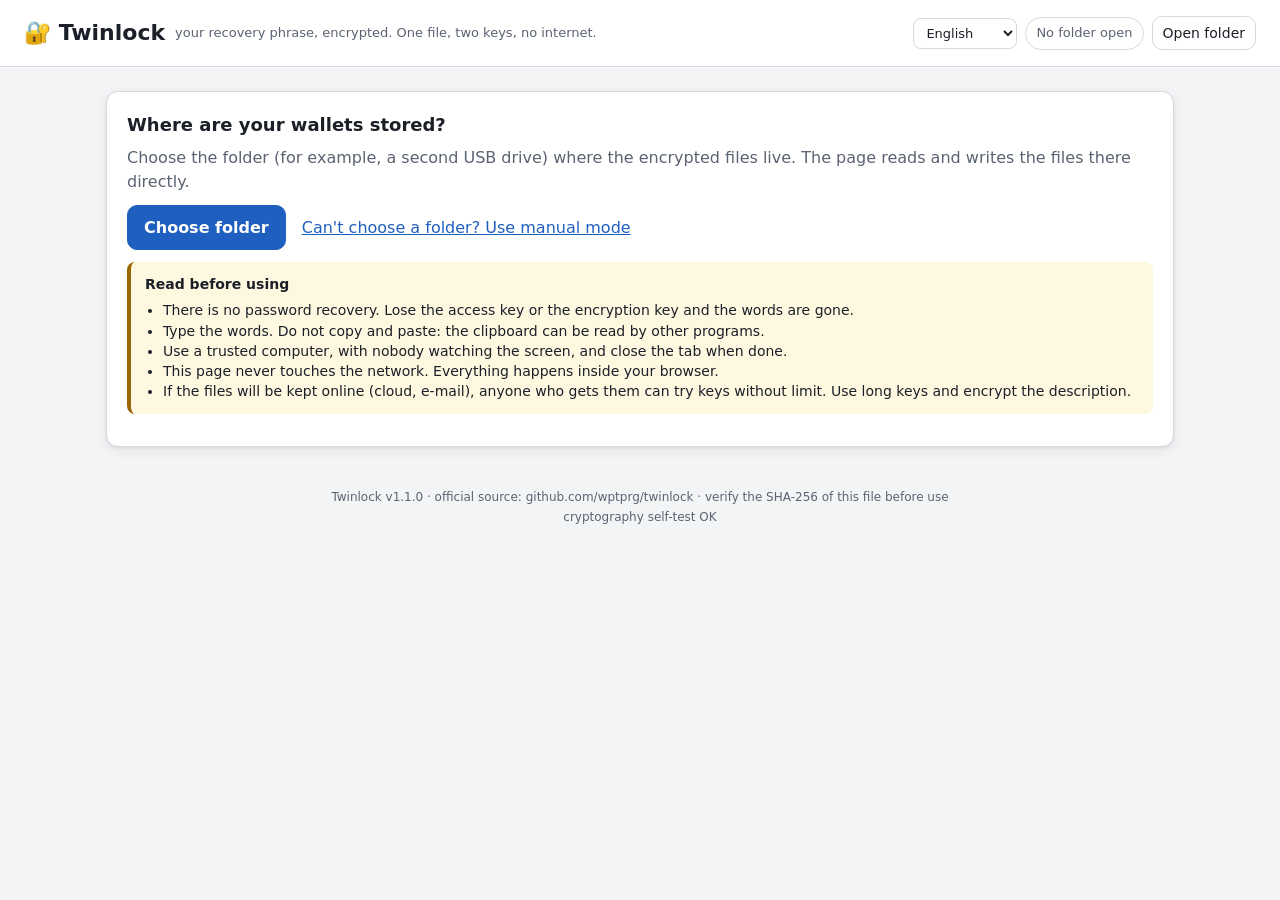
==== commit ced7884a: "Access books: encrypted list of logins alongside the wallets (1.1.0) A second kind of file, twinlock" ====
--- a/twinlock.html
+++ b/twinlock.html
@@ -154,6 +154,38 @@
   .barra-trava { display: flex; align-items: center; gap: 10px; font-size: 13px; color: var(--texto-2); }
   .barra-trava b { font-variant-numeric: tabular-nums; color: var(--texto); }
 
+  /* ---- access book ---- */
+  .status-palavras .entrada { flex: 1 1 200px; }
+  .status-palavras .entrada input { padding: 8px 12px; font-size: 15px; }
+  .lista-acessos { display: grid; gap: 8px; margin-top: 12px; }
+  .acesso { border: 1px solid var(--borda); border-radius: 10px; background: var(--fundo); }
+  .acesso .linha { display: flex; gap: 6px 10px; align-items: center; padding: 10px 12px; cursor: pointer; flex-wrap: wrap; border-radius: 10px; }
+  .acesso .linha:hover { background: color-mix(in srgb, var(--primaria) 6%, transparent); }
+  .acesso .linha:focus-visible { outline: 2px solid var(--primaria); outline-offset: -2px; }
+  .acesso .nome { font-weight: 600; word-break: break-word; }
+  .acesso .end { color: var(--texto-2); font-size: 13px; word-break: break-all; }
+  .acesso .usu { flex: 1 1 100%; color: var(--texto-2); font-size: 14px; word-break: break-all; }
+  .acesso .badges { margin-left: auto; display: flex; gap: 6px; flex-wrap: wrap; }
+  .badge { display: inline-flex; align-items: center; gap: 6px; padding: 3px 9px; border-radius: 999px; font-size: 12px; border: 1px solid var(--borda); background: var(--superficie); white-space: nowrap; }
+  .badge.codigo { border-color: var(--primaria); color: var(--primaria); font-weight: 600; }
+  .acesso .detalhes { display: none; padding: 4px 12px 12px; border-top: 1px solid var(--borda); }
+  .acesso.aberto .detalhes { display: block; }
+  .detalhes .item { display: flex; gap: 10px; align-items: baseline; flex-wrap: wrap; margin-top: 8px; font-size: 14px; }
+  .detalhes .item b { color: var(--texto-2); font-weight: 600; font-size: 13px; min-width: 110px; }
+  .detalhes .item .valor { white-space: pre-wrap; word-break: break-word; }
+  .detalhes .datas { font-size: 12px; color: var(--texto-2); margin-top: 10px; }
+  .detalhes .acoes { display: flex; gap: 8px; margin-top: 12px; flex-wrap: wrap; }
+  .segredo { font-family: ui-monospace, Consolas, monospace; filter: blur(6px); user-select: none; cursor: pointer; transition: filter .12s; padding: 0 4px; border-radius: 4px; touch-action: manipulation; -webkit-touch-callout: none; }
+  .segredo:hover, .segredo:focus-visible, .segredo.revelada { filter: none; user-select: text; }
+  .segredo:focus-visible { outline: 2px solid var(--primaria); }
+  textarea.area { width: 100%; border: 1px solid var(--borda); border-radius: 10px; background: var(--fundo); padding: 10px 12px; min-height: 76px; resize: vertical; outline: none; font: inherit; color: inherit; }
+  textarea.area:focus { border-color: var(--primaria); box-shadow: 0 0 0 3px color-mix(in srgb, var(--primaria) 20%, transparent); }
+  .campo-extra { display: grid; grid-template-columns: 1fr 1.4fr auto auto; gap: 8px; align-items: center; margin-bottom: 8px; }
+  .campo-extra .entrada input { padding: 8px 10px; font-size: 15px; }
+  .campo-extra label { display: flex; gap: 5px; align-items: center; font-size: 13px; color: var(--texto-2); cursor: pointer; white-space: nowrap; }
+  @media (max-width: 640px) { .campo-extra { grid-template-columns: 1fr 1fr; } }
+  .intro-caderno { border-left: 4px solid var(--primaria); background: color-mix(in srgb, var(--primaria) 8%, transparent); padding: 12px 14px; border-radius: 8px; margin: 0 0 16px; font-size: 14px; }
+
   #toast { position: fixed; left: 50%; bottom: 24px; transform: translateX(-50%) translateY(20px); background: var(--texto); color: var(--fundo); padding: 12px 18px; border-radius: 10px; opacity: 0; pointer-events: none; transition: opacity .2s, transform .2s; max-width: calc(100vw - 32px); font-size: 14px; z-index: 50; }
   #toast.visivel { opacity: 1; transform: translateX(-50%) translateY(0); }
   #toast.erro { background: var(--perigo); color: #fff; }
@@ -222,11 +254,11 @@
 <!-- ============ NEW WALLET ============ -->
 <dialog id="dlgNova">
   <div class="dlg-cabecalho">
-    <h2 data-i18n="novaCarteira"></h2>
+    <h2 id="novaTitulo"></h2>
     <button class="btn pequeno" data-fechar="dlgNova" data-i18n-title="cancelar">✕</button>
   </div>
   <div class="dlg-corpo">
-    <div class="passos">
+    <div class="passos" id="passosNova">
       <span data-passo="1" class="ativo" data-i18n="passo1"></span>
       <span data-passo="2" data-i18n="passo2"></span>
       <span data-passo="3" data-i18n="passo3"></span>
@@ -234,9 +266,10 @@
 
     <!-- Step 1 -->
     <div id="passo1">
+      <p id="cadernoIntro" class="intro-caderno" hidden></p>
       <div class="campo">
         <label for="descricao" data-i18n="descricao"></label>
-        <div class="entrada"><input id="descricao" maxlength="20" autocomplete="off" spellcheck="false" data-i18n-placeholder="descricaoPlaceholder"></div>
+        <div class="entrada"><input id="descricao" maxlength="20" autocomplete="off" spellcheck="false"></div>
         <div class="contador"><span id="contDescricao">0</span>/20</div>
       </div>
       <div class="campo caixa">
@@ -281,7 +314,7 @@
         </div>
       </div>
       <div class="combinado" id="combinado"></div>
-      <div class="aviso" data-i18n="avisoChaves"></div>
+      <div class="aviso" id="avisoChavesNova"></div>
     </div>
 
     <!-- Step 2 -->
@@ -319,7 +352,7 @@
     <div class="direita">
       <button class="btn" data-fechar="dlgNova" data-i18n="cancelar"></button>
       <button id="btnContinuar" class="btn primario" disabled data-i18n="continuar"></button>
-      <button id="btnSalvar" class="btn primario" hidden data-i18n="salvar"></button>
+      <button id="btnSalvar" class="btn primario" hidden></button>
     </div>
   </div>
 </dialog>
@@ -354,12 +387,71 @@
       <div class="grade-palavras oculta" id="gradeAberta"></div>
       <div class="aviso" style="margin-top:16px;" data-i18n="avisoAberta"></div>
     </div>
+
+    <!-- Access book: list -->
+    <div id="abrirAcessos" hidden>
+      <div class="status-palavras" style="margin-top:0">
+        <div class="entrada"><input id="buscaAcessos" type="search" autocomplete="off" spellcheck="false" data-i18n-placeholder="buscarPlaceholder"></div>
+        <span id="abrirQtdAcessos"></span>
+        <span class="barra-trava"><span data-i18n="travaEm"></span> <b class="contagem-trava">2:00</b></span>
+      </div>
+      <div class="lista-acessos" id="listaAcessos"></div>
+      <p id="vazioAcessos" class="dica" hidden style="margin-top:14px;"></p>
+      <div class="aviso" style="margin-top:16px;" data-i18n="avisoCaderno"></div>
+    </div>
+
+    <!-- Access book: entry form -->
+    <div id="abrirFormAcesso" hidden>
+      <div class="status-palavras" style="margin-top:0; margin-bottom:14px;">
+        <h3 id="formAcessoTitulo" style="margin:0; font-size:17px; color:var(--texto);"></h3>
+        <span class="barra-trava"><span data-i18n="travaEm"></span> <b class="contagem-trava">2:00</b></span>
+      </div>
+      <div class="duas-colunas">
+        <div class="campo">
+          <label for="acServico" data-i18n="servico"></label>
+          <div class="entrada"><input id="acServico" maxlength="60" autocomplete="off" data-i18n-placeholder="servicoPlaceholder"></div>
+        </div>
+        <div class="campo">
+          <label for="acEndereco" data-i18n="endereco"></label>
+          <div class="entrada"><input id="acEndereco" maxlength="200" autocomplete="off" spellcheck="false" data-i18n-placeholder="enderecoPlaceholder"></div>
+        </div>
+      </div>
+      <div class="campo">
+        <label for="acUsuario" data-i18n="usuario"></label>
+        <div class="entrada"><input id="acUsuario" maxlength="200" autocomplete="off" spellcheck="false"></div>
+      </div>
+      <div class="duas-colunas">
+        <div class="campo">
+          <label for="acCodigo" data-i18n="codigoSenha"></label>
+          <div class="entrada"><input id="acCodigo" maxlength="30" autocomplete="off" spellcheck="false" data-i18n-placeholder="codigoPlaceholder"></div>
+          <div class="dica" data-i18n="codigoSenhaDica"></div>
+        </div>
+        <div class="campo">
+          <label for="acSenha" data-i18n="senhaGuardada"></label>
+          <div class="entrada"><input id="acSenha" type="password" maxlength="500" autocomplete="new-password" spellcheck="false"><button type="button" class="olho" data-olho="acSenha">👁</button></div>
+          <div class="dica" data-i18n="senhaGuardadaDica"></div>
+        </div>
+      </div>
+      <div class="campo">
+        <label for="acNotas" data-i18n="notas"></label>
+        <textarea id="acNotas" class="area" rows="3" maxlength="4000" spellcheck="false"></textarea>
+      </div>
+      <div class="campo">
+        <label data-i18n="camposExtras"></label>
+        <div id="acCampos"></div>
+        <button type="button" id="btnAddCampo" class="btn pequeno" data-i18n="adicionarCampo"></button>
+      </div>
+      <div id="erroAcesso" class="erro-box" hidden></div>
+    </div>
   </div>
   <div class="dlg-rodape">
-    <button id="btnExcluir" class="btn perigo" hidden data-i18n="excluir"></button>
+    <button id="btnExcluir" class="btn perigo" hidden></button>
     <div class="direita">
       <button id="btnRevelar" class="btn" hidden></button>
-      <button class="btn" data-fechar="dlgAbrir" data-i18n="fechar"></button>
+      <button id="btnCancelarAcesso" class="btn" hidden data-i18n="cancelar"></button>
+      <button id="btnSalvarAcesso" class="btn primario" hidden data-i18n="salvarAcesso"></button>
+      <button id="btnFecharAbrir" class="btn" data-fechar="dlgAbrir" data-i18n="fechar"></button>
+      <button id="btnNovoAcesso" class="btn primario" hidden data-i18n="novoAcesso"></button>
       <button id="btnDesbloquear" class="btn primario" data-i18n="abrir"></button>
     </div>
   </div>
@@ -371,10 +463,12 @@
 'use strict';
 // ==== LOGICA ====
 // Pure logic, no DOM: cryptography and BIP39. Testable in Node by extracting this block. Documented in SPEC.md.
-const VERSAO = '1.0.0';
+const VERSAO = '1.1.0';
 const URL_OFICIAL = 'https://github.com/wptprg/twinlock';
 const FORMATO = 'twinlock/1';
 const FORMATOS_ACEITOS = ['twinlock/1', 'cofre/1'];   // cofre/1: pre-release format, same layout
+const FORMATO_ACESSOS = 'twinlock-acessos/1';         // access book: same container, JSON payload (SPEC.md §8)
+const AAD_ACESSOS = '\u0000acessos';                  // AAD suffix that keeps books and wallets apart
 const ITERACOES = 1000000;         // PBKDF2-SHA256 iterations for new files
 const MIN_ACESSO = 8;
 const MIN_CRIPTO = 12;
@@ -413,7 +507,9 @@
   return dif === 0;
 }
 
-async function cifrarCarteira({ descricao, cifrarDescricao = false, palavras, acesso, cripto }, iteracoes = ITERACOES) {
+// ---- Generic container (SPEC.md §2-§3). A wallet and an access book differ only in
+// `formato`, in the plaintext and in the AAD suffix of `dados`. ----
+async function cifrarArquivo({ formato, descricao, cifrarDescricao = false, texto, aadSufixo = '', acesso, cripto }, iteracoes = ITERACOES) {
   const id = crypto.randomUUID();
   const saltVerificador = aleatorio(16);
   const saltChave = aleatorio(16);
@@ -421,9 +517,9 @@
   const verificador = await calcularVerificador(acesso, saltVerificador, iteracoes);
   const chave = await derivarChaveAes(acesso, cripto, saltChave, iteracoes);
   const dados = await crypto.subtle.encrypt(
-    { name: 'AES-GCM', iv, additionalData: utf8(id) }, chave, utf8(palavras.join(' ')));
+    { name: 'AES-GCM', iv, additionalData: utf8(id + aadSufixo) }, chave, utf8(texto));
   const arquivo = {
-    formato: FORMATO,
+    formato,
     versao: VERSAO,
     id,
     descricao: cifrarDescricao ? '' : descricao,
@@ -441,16 +537,16 @@
       { name: 'AES-GCM', iv: ivDesc, additionalData: utf8(id + '\u0000descricao') }, chave, utf8(descricao));
     arquivo.descricaoCifrada = { iv: b64(ivDesc), dados: b64(dadosDesc) };
   }
-  return arquivo;
+  return { arquivo, chave };
 }
 
 class ErroCofre extends Error {
   constructor(codigo) { super(codigo); this.codigo = codigo; }   // codigo: FORMATO | ACESSO | CRIPTO
 }
 
-// Returns { palavras: string[], descricao: string }
-async function decifrarCarteira(obj, acesso, cripto) {
-  if (!obj || !FORMATOS_ACEITOS.includes(obj.formato) || !obj.kdf || !obj.dados) throw new ErroCofre('FORMATO');
+// Returns { texto, descricao, chave }. `chave` is the non-extractable AES key, needed only to re-encrypt a book.
+async function decifrarArquivo(obj, acesso, cripto, formatos, aadSufixo = '') {
+  if (!obj || !formatos.includes(obj.formato) || !obj.kdf || !obj.dados) throw new ErroCofre('FORMATO');
   const it = obj.kdf.iteracoes;
   const verificador = await calcularVerificador(acesso, deB64(obj.saltVerificador), it);
   if (!igualConstante(verificador, deB64(obj.verificador))) throw new ErroCofre('ACESSO');
@@ -458,7 +554,7 @@
   let texto, descricao = obj.descricao || '';
   try {
     texto = await crypto.subtle.decrypt(
-      { name: 'AES-GCM', iv: deB64(obj.iv), additionalData: utf8(obj.id) }, chave, deB64(obj.dados));
+      { name: 'AES-GCM', iv: deB64(obj.iv), additionalData: utf8(obj.id + aadSufixo) }, chave, deB64(obj.dados));
     if (obj.descricaoCifrada) {
       const d = await crypto.subtle.decrypt(
         { name: 'AES-GCM', iv: deB64(obj.descricaoCifrada.iv), additionalData: utf8(obj.id + '\u0000descricao') },
@@ -468,7 +564,66 @@
   } catch {
     throw new ErroCofre('CRIPTO');
   }
-  return { palavras: new TextDecoder().decode(texto).split(' '), descricao };
+  return { texto: new TextDecoder().decode(texto), descricao, chave };
+}
+
+// ---- Wallet (twinlock/1) ----
+async function cifrarCarteira({ descricao, cifrarDescricao = false, palavras, acesso, cripto }, iteracoes = ITERACOES) {
+  const { arquivo } = await cifrarArquivo({ formato: FORMATO, descricao, cifrarDescricao, texto: palavras.join(' '), acesso, cripto }, iteracoes);
+  return arquivo;
+}
+// Returns { palavras: string[], descricao: string }
+async function decifrarCarteira(obj, acesso, cripto) {
+  const { texto, descricao } = await decifrarArquivo(obj, acesso, cripto, FORMATOS_ACEITOS);
+  return { palavras: texto.split(' '), descricao };
+}
+
+// ---- Access book (twinlock-acessos/1, SPEC.md §8) ----
+function ehCaderno(obj) { return !!obj && obj.formato === FORMATO_ACESSOS; }
+
+// Keeps only known entry fields with the right types; unknown fields are preserved.
+function normalizarAcesso(a) {
+  const texto = (v) => (v == null ? '' : String(v));
+  const campos = Array.isArray(a.campos)
+    ? a.campos.map(c => ({ nome: texto(c && c.nome), valor: texto(c && c.valor), oculto: !!(c && c.oculto) })).filter(c => c.nome || c.valor)
+    : [];
+  return {
+    ...a,
+    id: texto(a.id) || crypto.randomUUID(),
+    servico: texto(a.servico).trim(),
+    endereco: texto(a.endereco).trim(),
+    usuario: texto(a.usuario).trim(),
+    codigoSenha: texto(a.codigoSenha).trim(),
+    senha: texto(a.senha),
+    notas: texto(a.notas),
+    campos,
+  };
+}
+function serializarAcessos(acessos) { return JSON.stringify({ acessos: acessos.map(normalizarAcesso) }); }
+function desserializarAcessos(texto) {
+  let doc;
+  try { doc = JSON.parse(texto); } catch { throw new ErroCofre('FORMATO'); }
+  if (!doc || !Array.isArray(doc.acessos)) throw new ErroCofre('FORMATO');
+  return doc.acessos.filter(a => a && typeof a === 'object').map(normalizarAcesso);
+}
+
+// Returns { arquivo, chave }
+async function cifrarCaderno({ descricao, cifrarDescricao = false, acessos = [], acesso, cripto }, iteracoes = ITERACOES) {
+  const r = await cifrarArquivo({ formato: FORMATO_ACESSOS, descricao, cifrarDescricao, texto: serializarAcessos(acessos), aadSufixo: AAD_ACESSOS, acesso, cripto }, iteracoes);
+  r.arquivo.atualizadoEm = r.arquivo.criadoEm;
+  return r;
+}
+// Returns { acessos, descricao, chave }
+async function decifrarCaderno(obj, acesso, cripto) {
+  const { texto, descricao, chave } = await decifrarArquivo(obj, acesso, cripto, [FORMATO_ACESSOS], AAD_ACESSOS);
+  return { acessos: desserializarAcessos(texto), descricao, chave };
+}
+// Re-encrypts a book with the key kept in memory: fresh IV, same id/salts/verifier/label (SPEC.md §8.4).
+async function recifrarCaderno(obj, chave, acessos) {
+  const iv = aleatorio(12);
+  const dados = await crypto.subtle.encrypt(
+    { name: 'AES-GCM', iv, additionalData: utf8(obj.id + AAD_ACESSOS) }, chave, utf8(serializarAcessos(acessos)));
+  return { ...obj, versao: VERSAO, atualizadoEm: new Date().toISOString(), iv: b64(iv), dados: b64(dados) };
 }
 
 // ---- BIP39 ----
@@ -561,9 +716,31 @@
     travaTempo: 'Time is up: the words were hidden.', travaFoco: 'Tab lost focus: the words were hidden.',
     colarBloqueado: 'Pasting is blocked for safety. Type the words.',
     pastaErro: 'Could not open the folder: {erro}', permissaoNegada: 'Permission to the folder was denied.', pastaRelida: 'Folder re-read.',
-    carregadas: '{n} wallet(s) loaded.', semApiPasta: 'This browser cannot write directly to a folder; using manual mode.',
+    carregadas: '{n} file(s) loaded.', semApiPasta: 'This browser cannot write directly to a folder; using manual mode.',
     erroQtd: 'Invalid count: {n} words.', erroPalavra: 'Word not in the BIP39 list at position {pos}.',
     erroChecksum: 'Invalid checksum: some word is wrong or out of order.',
+    // access book
+    novoCaderno: 'New access book', cadernoCifrado: 'Encrypted book', criarCaderno: 'Create book',
+    cadernoIntro: 'An access book is one encrypted file holding your list of logins: service, user, which password to use, and notes. It opens with two keys, like a wallet. Twinlock suggests keeping the passwords themselves on paper, numbered, and writing only the number here.',
+    descricaoCadernoPlaceholder: 'e.g. Personal accounts',
+    avisoChavesCaderno: 'The two keys together generate the key that encrypts the book. Neither of them is stored anywhere. You will type them every time you open the book, so choose keys you can remember and keep them apart from the file.',
+    cadernoMeta: 'Access book · updated {data} · {nome}',
+    cadernoSalvo: 'Book created as {nome}.', cadernoExcluido: 'Book deleted.', excluirCaderno: 'Delete book',
+    buscarPlaceholder: 'Search service or user', acessosQtd: '{n} entries',
+    semAcessos: 'No entries yet. Click "New entry" to add the first one.', nenhumResultado: 'Nothing matches "{q}".',
+    avisoCaderno: 'Hover a hidden value to see it (on a phone, touch and hold; with the keyboard, use Tab). "Copy" clears the clipboard after 20 seconds. The book locks itself when you switch tabs or after two minutes without activity; an entry being edited is lost then.',
+    novoAcesso: 'New entry', editarAcesso: 'Edit entry', salvarAcesso: 'Save entry', editar: 'Edit',
+    servico: 'Service', servicoPlaceholder: 'e.g. Netflix', endereco: 'Address', enderecoPlaceholder: 'e.g. netflix.com',
+    usuario: 'User or e-mail', codigoSenha: 'Password code', codigoPlaceholder: 'e.g. 4',
+    codigoSenhaDica: 'Which password this account uses: the number of a line on your paper, for example. The file never contains the password itself.',
+    senhaGuardada: 'Stored password (optional)', senhaGuardadaDica: 'Only if you prefer to keep this password inside the file. Leave empty to rely on the code.',
+    notas: 'Notes', camposExtras: 'Extra fields', adicionarCampo: '+ Add field', campoNome: 'Name', campoValor: 'Value', campoOculto: 'Hidden', removerCampo: 'Remove field',
+    codigoBadge: 'password #{c}', codigoUsos: 'Code {c} is used by {n} entry(ies)', senhaBadge: 'stored password',
+    copiar: 'Copy', copiado: 'Copied. The clipboard will be cleared in {s} seconds.', copiarFalhou: 'Could not copy to the clipboard.',
+    excluirAcesso: 'Delete entry', excluirAcessoConfirma: 'Delete "{s}" from the book?', acessoExcluido: 'Entry deleted.',
+    acessoSalvo: 'Entry saved.', acessoSalvoDownload: 'Entry saved: file {nome} downloaded. Replace the previous one in your Twinlock folder.',
+    servicoObrigatorio: 'Type the name of the service.', erroSalvarCaderno: 'Could not save the book: {erro}',
+    acessoDatas: 'Created {c} · updated {u}',
   },
   'pt-BR': {
     slogan: 'sua frase de recuperação, cifrada. Um arquivo, duas chaves, sem internet.',
@@ -614,9 +791,31 @@
     travaTempo: 'Tempo esgotado: as palavras foram ocultadas.', travaFoco: 'Aba saiu de foco: as palavras foram ocultadas.',
     colarBloqueado: 'Colar está bloqueado por segurança. Digite as palavras.',
     pastaErro: 'Não foi possível abrir a pasta: {erro}', permissaoNegada: 'Permissão negada para a pasta.', pastaRelida: 'Pasta relida.',
-    carregadas: '{n} carteira(s) carregada(s).', semApiPasta: 'Este navegador não permite gravar direto na pasta; usando o modo manual.',
+    carregadas: '{n} arquivo(s) carregado(s).', semApiPasta: 'Este navegador não permite gravar direto na pasta; usando o modo manual.',
     erroQtd: 'Quantidade inválida: {n} palavras.', erroPalavra: 'Palavra fora da lista BIP39 na posição {pos}.',
     erroChecksum: 'Checksum inválido: alguma palavra está errada ou fora de ordem.',
+    // caderno de acessos
+    novoCaderno: 'Novo caderno de acessos', cadernoCifrado: 'Caderno cifrado', criarCaderno: 'Criar caderno',
+    cadernoIntro: 'Um caderno de acessos é um único arquivo cifrado com a sua lista de logins: serviço, usuário, qual senha usar e anotações. Abre com duas chaves, como uma carteira. O Twinlock sugere manter as senhas em si num papel, numeradas, e anotar aqui só o número.',
+    descricaoCadernoPlaceholder: 'Ex.: Contas pessoais',
+    avisoChavesCaderno: 'As duas chaves, juntas, geram a chave que cifra o caderno. Nenhuma delas é gravada em lugar algum. Você vai digitá-las toda vez que abrir o caderno, então escolha chaves que consiga lembrar e guarde-as separadas do arquivo.',
+    cadernoMeta: 'Caderno de acessos · atualizado em {data} · {nome}',
+    cadernoSalvo: 'Caderno criado em {nome}.', cadernoExcluido: 'Caderno excluído.', excluirCaderno: 'Excluir caderno',
+    buscarPlaceholder: 'Buscar serviço ou usuário', acessosQtd: '{n} acesso(s)',
+    semAcessos: 'Nenhum acesso ainda. Clique em "Novo acesso" para incluir o primeiro.', nenhumResultado: 'Nada encontrado para "{q}".',
+    avisoCaderno: 'Passe o mouse sobre um valor oculto para vê-lo (no celular, toque e segure; no teclado, use Tab). "Copiar" limpa a área de transferência após 20 segundos. O caderno trava sozinho ao trocar de aba ou após dois minutos sem atividade; um acesso em edição é perdido nesse caso.',
+    novoAcesso: 'Novo acesso', editarAcesso: 'Editar acesso', salvarAcesso: 'Salvar acesso', editar: 'Editar',
+    servico: 'Serviço', servicoPlaceholder: 'Ex.: Netflix', endereco: 'Endereço', enderecoPlaceholder: 'Ex.: netflix.com',
+    usuario: 'Usuário ou e-mail', codigoSenha: 'Código da senha', codigoPlaceholder: 'Ex.: 4',
+    codigoSenhaDica: 'Qual senha esta conta usa: o número de uma linha do seu papel, por exemplo. O arquivo nunca contém a senha em si.',
+    senhaGuardada: 'Senha guardada (opcional)', senhaGuardadaDica: 'Só se preferir manter esta senha dentro do arquivo. Deixe vazio para usar apenas o código.',
+    notas: 'Anotações', camposExtras: 'Campos extras', adicionarCampo: '+ Adicionar campo', campoNome: 'Nome', campoValor: 'Valor', campoOculto: 'Oculto', removerCampo: 'Remover campo',
+    codigoBadge: 'senha nº {c}', codigoUsos: 'Código {c} usado em {n} acesso(s)', senhaBadge: 'senha guardada',
+    copiar: 'Copiar', copiado: 'Copiado. A área de transferência será limpa em {s} segundos.', copiarFalhou: 'Não foi possível copiar para a área de transferência.',
+    excluirAcesso: 'Excluir acesso', excluirAcessoConfirma: 'Excluir "{s}" do caderno?', acessoExcluido: 'Acesso excluído.',
+    acessoSalvo: 'Acesso salvo.', acessoSalvoDownload: 'Acesso salvo: arquivo {nome} baixado. Substitua o anterior na sua pasta do Twinlock.',
+    servicoObrigatorio: 'Digite o nome do serviço.', erroSalvarCaderno: 'Não foi possível salvar o caderno: {erro}',
+    acessoDatas: 'Criado em {c} · atualizado em {u}',
   },
   es: {
     slogan: 'tu frase de recuperación, cifrada. Un archivo, dos claves, sin internet.',
@@ -667,9 +866,31 @@
     travaTempo: 'Tiempo agotado: las palabras se ocultaron.', travaFoco: 'La pestaña perdió el foco: las palabras se ocultaron.',
     colarBloqueado: 'Pegar está bloqueado por seguridad. Escribe las palabras.',
     pastaErro: 'No se pudo abrir la carpeta: {erro}', permissaoNegada: 'Permiso denegado para la carpeta.', pastaRelida: 'Carpeta releída.',
-    carregadas: '{n} billetera(s) cargada(s).', semApiPasta: 'Este navegador no permite escribir directamente en la carpeta; usando el modo manual.',
+    carregadas: '{n} archivo(s) cargado(s).', semApiPasta: 'Este navegador no permite escribir directamente en la carpeta; usando el modo manual.',
     erroQtd: 'Cantidad inválida: {n} palabras.', erroPalavra: 'Palabra fuera de la lista BIP39 en la posición {pos}.',
     erroChecksum: 'Checksum inválido: alguna palabra está mal o fuera de orden.',
+    // libreta de accesos
+    novoCaderno: 'Nueva libreta de accesos', cadernoCifrado: 'Libreta cifrada', criarCaderno: 'Crear libreta',
+    cadernoIntro: 'Una libreta de accesos es un único archivo cifrado con tu lista de inicios de sesión: servicio, usuario, qué contraseña usar y notas. Se abre con dos claves, como una billetera. Twinlock sugiere guardar las contraseñas en papel, numeradas, y anotar aquí solo el número.',
+    descricaoCadernoPlaceholder: 'Ej.: Cuentas personales',
+    avisoChavesCaderno: 'Las dos claves juntas generan la clave que cifra la libreta. Ninguna se guarda en ningún lugar. Las escribirás cada vez que abras la libreta, así que elige claves que puedas recordar y consérvalas separadas del archivo.',
+    cadernoMeta: 'Libreta de accesos · actualizada el {data} · {nome}',
+    cadernoSalvo: 'Libreta creada como {nome}.', cadernoExcluido: 'Libreta eliminada.', excluirCaderno: 'Eliminar libreta',
+    buscarPlaceholder: 'Buscar servicio o usuario', acessosQtd: '{n} acceso(s)',
+    semAcessos: 'Aún no hay accesos. Pulsa "Nuevo acceso" para añadir el primero.', nenhumResultado: 'Nada coincide con "{q}".',
+    avisoCaderno: 'Pasa el mouse sobre un valor oculto para verlo (en el móvil, toca y mantén; con el teclado, usa Tab). "Copiar" limpia el portapapeles tras 20 segundos. La libreta se bloquea sola al cambiar de pestaña o tras dos minutos sin actividad; un acceso en edición se pierde en ese caso.',
+    novoAcesso: 'Nuevo acceso', editarAcesso: 'Editar acceso', salvarAcesso: 'Guardar acceso', editar: 'Editar',
+    servico: 'Servicio', servicoPlaceholder: 'Ej.: Netflix', endereco: 'Dirección', enderecoPlaceholder: 'Ej.: netflix.com',
+    usuario: 'Usuario o correo', codigoSenha: 'Código de la contraseña', codigoPlaceholder: 'Ej.: 4',
+    codigoSenhaDica: 'Qué contraseña usa esta cuenta: el número de una línea de tu papel, por ejemplo. El archivo nunca contiene la contraseña en sí.',
+    senhaGuardada: 'Contraseña guardada (opcional)', senhaGuardadaDica: 'Solo si prefieres mantener esta contraseña dentro del archivo. Déjalo vacío para usar solo el código.',
+    notas: 'Notas', camposExtras: 'Campos extra', adicionarCampo: '+ Añadir campo', campoNome: 'Nombre', campoValor: 'Valor', campoOculto: 'Oculto', removerCampo: 'Quitar campo',
+    codigoBadge: 'contraseña n.º {c}', codigoUsos: 'Código {c} usado en {n} acceso(s)', senhaBadge: 'contraseña guardada',
+    copiar: 'Copiar', copiado: 'Copiado. El portapapeles se limpiará en {s} segundos.', copiarFalhou: 'No se pudo copiar al portapapeles.',
+    excluirAcesso: 'Eliminar acceso', excluirAcessoConfirma: '¿Eliminar "{s}" de la libreta?', acessoExcluido: 'Acceso eliminado.',
+    acessoSalvo: 'Acceso guardado.', acessoSalvoDownload: 'Acceso guardado: archivo {nome} descargado. Reemplaza el anterior en tu carpeta de Twinlock.',
+    servicoObrigatorio: 'Escribe el nombre del servicio.', erroSalvarCaderno: 'No se pudo guardar la libreta: {erro}',
+    acessoDatas: 'Creado el {c} · actualizado el {u}',
   },
 };
 function detectarIdioma() {
@@ -697,8 +918,12 @@
   $('btnRecarregar').title = t('recarregar');
   atualizarChipPasta();
   if (estado.modo) renderizarCards();
-  if (dlgNova.open) { atualizarPasso1(); atualizarPasso2(); }
-  if (dlgAbrir.open) { $('btnRevelar').textContent = $('gradeAberta').classList.contains('oculta') ? t('revelarTodas') : t('ocultarTodas'); }
+  if (dlgNova.open) { configurarDialogoNovo(); atualizarPasso1(); atualizarPasso2(); }
+  if (dlgAbrir.open) {
+    $('btnRevelar').textContent = $('gradeAberta').classList.contains('oculta') ? t('revelarTodas') : t('ocultarTodas');
+    if (estado.aberta) $('btnExcluir').textContent = t(ehCaderno(estado.aberta.obj) ? 'excluirCaderno' : 'excluir');
+    if (estado.acessos) { renderizarAcessos(); $('formAcessoTitulo').textContent = t(estado.acessoEditando ? 'editarAcesso' : 'novoAcesso'); }
+  }
 }
 
 // =====================================================================
@@ -711,9 +936,14 @@
 const estado = {
   modo: null,           // 'pasta' | 'manual'
   pasta: null,          // FileSystemDirectoryHandle
-  carteiras: [],        // [{ nome, obj }]
+  carteiras: [],        // [{ nome, obj }]  wallets and access books, told apart by obj.formato
   aberta: null,
   palavrasAbertas: null,
+  acessos: null,        // entries of the open access book, while unlocked
+  chaveCaderno: null,   // its non-extractable AES key, while unlocked (re-encrypts on save)
+  acessoEditando: null, // id of the entry in the form, null when creating
+  acessoExpandido: null,
+  novoTipo: 'carteira', // what the "new" dialog creates: 'carteira' | 'acessos'
   timerTrava: null,
   fimTrava: 0,
   passo: 1,
@@ -746,8 +976,14 @@
   return (e && e.message) || String(e);
 }
 function rotuloCarteira(c) {
-  if (c.obj.descricaoCifrada && !c.obj.descricao) return { texto: t('carteiraCifrada'), cifrada: true };
+  if (c.obj.descricaoCifrada && !c.obj.descricao) return { texto: t(ehCaderno(c.obj) ? 'cadernoCifrado' : 'carteiraCifrada'), cifrada: true };
   return { texto: c.obj.descricao || t('semDescricao'), cifrada: false };
+}
+function arquivoAceito(obj) { return !!obj && (FORMATOS_ACEITOS.includes(obj.formato) || ehCaderno(obj)); }
+// Books first (used daily), then wallets; each group by creation date.
+function ordenarArquivos(lista) {
+  lista.sort((a, b) => (ehCaderno(b.obj) - ehCaderno(a.obj)) || String(a.obj.criadoEm).localeCompare(String(b.obj.criadoEm)));
+  return lista;
 }
 
 // ---------- IndexedDB: remembers the chosen folder (a handle, never data) ----------
@@ -826,43 +1062,64 @@
     if (h.kind !== 'file' || !nome.toLowerCase().endsWith('.json')) continue;
     try {
       const obj = JSON.parse(await (await h.getFile()).text());
-      if (obj && FORMATOS_ACEITOS.includes(obj.formato)) lista.push({ nome, obj });
+      if (arquivoAceito(obj)) lista.push({ nome, obj });
     } catch { /* some other file */ }
   }
-  lista.sort((a, b) => String(a.obj.criadoEm).localeCompare(String(b.obj.criadoEm)));
-  estado.carteiras = lista;
+  estado.carteiras = ordenarArquivos(lista);
   renderizarCards();
 }
-function proximoNomeArquivo() {
+// Wallets are c01.json, c02.json…; access books are a01.json, a02.json…
+function proximoNomeArquivo(prefixo) {
   const usados = new Set(estado.carteiras.map(c => c.nome.toLowerCase()));
   for (let i = 1; i < 1000; i++) {
-    const nome = 'c' + String(i).padStart(2, '0') + '.json';
+    const nome = prefixo + String(i).padStart(2, '0') + '.json';
     if (!usados.has(nome)) return nome;
   }
-  return 'c' + Date.now() + '.json';
-}
-async function gravarCarteira(obj) {
-  const nome = proximoNomeArquivo();
+  return prefixo + Date.now() + '.json';
+}
+async function escreverArquivo(nome, conteudo) {
+  const fh = await estado.pasta.getFileHandle(nome, { create: true });
+  const w = await fh.createWritable();
+  await w.write(conteudo);
+  await w.close();
+}
+function baixarArquivo(nome, conteudo) {
+  const blob = new Blob([conteudo], { type: 'application/json' });
+  const url = URL.createObjectURL(blob);
+  const a = document.createElement('a');
+  a.href = url; a.download = nome; document.body.appendChild(a); a.click(); a.remove();
+  setTimeout(() => URL.revokeObjectURL(url), 2000);
+}
+// Writes a brand-new file and returns its card item { nome, obj }.
+async function gravarNovoArquivo(obj, prefixo) {
+  const nome = proximoNomeArquivo(prefixo);
   const conteudo = JSON.stringify(obj, null, 2);
+  if (estado.modo === 'pasta') await escreverArquivo(nome, conteudo);
+  else baixarArquivo(nome, conteudo);
+  const item = { nome, obj };
+  estado.carteiras.push(item);
+  ordenarArquivos(estado.carteiras);
+  renderizarCards();
+  return item;
+}
+const gravarCarteira = (obj) => gravarNovoArquivo(obj, 'c').then(i => i.nome);
+// Overwrites an existing file (access books only). The previous content goes to <nome>.bak first (SPEC.md §8.4).
+async function regravarArquivo(item, novoObj) {
+  const conteudo = JSON.stringify(novoObj, null, 2);
   if (estado.modo === 'pasta') {
-    const fh = await estado.pasta.getFileHandle(nome, { create: true });
-    const w = await fh.createWritable();
-    await w.write(conteudo);
-    await w.close();
+    try { await escreverArquivo(item.nome + '.bak', JSON.stringify(item.obj, null, 2)); } catch { /* the main write below decides */ }
+    await escreverArquivo(item.nome, conteudo);
   } else {
-    const blob = new Blob([conteudo], { type: 'application/json' });
-    const url = URL.createObjectURL(blob);
-    const a = document.createElement('a');
-    a.href = url; a.download = nome; document.body.appendChild(a); a.click(); a.remove();
-    setTimeout(() => URL.revokeObjectURL(url), 2000);
-  }
-  estado.carteiras.push({ nome, obj });
-  estado.carteiras.sort((a, b) => String(a.obj.criadoEm).localeCompare(String(b.obj.criadoEm)));
+    baixarArquivo(item.nome, conteudo);
+  }
+  item.obj = novoObj;
   renderizarCards();
-  return nome;
 }
 async function excluirCarteira(carteira) {
-  if (estado.modo === 'pasta') await estado.pasta.removeEntry(carteira.nome);
+  if (estado.modo === 'pasta') {
+    await estado.pasta.removeEntry(carteira.nome);
+    if (ehCaderno(carteira.obj)) { try { await estado.pasta.removeEntry(carteira.nome + '.bak'); } catch { /* no backup */ } }
+  }
   estado.carteiras = estado.carteiras.filter(c => c !== carteira);
   renderizarCards();
 }
@@ -881,11 +1138,10 @@
   for (const f of files) {
     try {
       const obj = JSON.parse(await f.text());
-      if (obj && FORMATOS_ACEITOS.includes(obj.formato)) lista.push({ nome: f.name, obj });
+      if (arquivoAceito(obj)) lista.push({ nome: f.name, obj });
     } catch { /* ignore */ }
   }
-  lista.sort((a, b) => String(a.obj.criadoEm).localeCompare(String(b.obj.criadoEm)));
-  estado.carteiras = lista;
+  estado.carteiras = ordenarArquivos(lista);
   renderizarCards();
   toast(t('carregadas', { n: lista.length }));
 }
@@ -896,24 +1152,30 @@
   const grade = $('gradeCards');
   grade.innerHTML = '';
   for (const c of estado.carteiras) {
+    const caderno = ehCaderno(c.obj);
     const b = document.createElement('button');
     b.className = 'card';
     b.type = 'button';
-    b.innerHTML = `<div class="titulo">🔒 <span></span></div><div class="meta"></div>`;
+    b.innerHTML = `<div class="titulo"><span class="icone"></span> <span></span></div><div class="meta"></div>`;
     const r = rotuloCarteira(c);
-    b.querySelector('.titulo span').textContent = r.texto;
+    b.querySelector('.icone').textContent = caderno ? '📒' : '🔒';
+    b.querySelector('.titulo span + span').textContent = r.texto;
     if (r.cifrada) b.querySelector('.titulo').classList.add('cifrada');
-    b.querySelector('.meta').textContent = t('criadaEm', { data: formatarData(c.obj.criadoEm), nome: c.nome });
+    b.querySelector('.meta').textContent = caderno
+      ? t('cadernoMeta', { data: formatarData(c.obj.atualizadoEm || c.obj.criadoEm), nome: c.nome })
+      : t('criadaEm', { data: formatarData(c.obj.criadoEm), nome: c.nome });
     b.addEventListener('click', () => abrirCarteira(c));
     grade.appendChild(b);
   }
-  const nova = document.createElement('button');
-  nova.className = 'card nova';
-  nova.type = 'button';
-  nova.innerHTML = '<span class="mais">+</span><span></span>';
-  nova.querySelector('span + span').textContent = t('novaCarteira');
-  nova.addEventListener('click', iniciarNova);
-  grade.appendChild(nova);
+  for (const [tipo, chave] of [['carteira', 'novaCarteira'], ['acessos', 'novoCaderno']]) {
+    const nova = document.createElement('button');
+    nova.className = 'card nova';
+    nova.type = 'button';
+    nova.innerHTML = '<span class="mais">+</span><span></span>';
+    nova.querySelector('span + span').textContent = t(chave);
+    nova.addEventListener('click', () => iniciarNova(tipo));
+    grade.appendChild(nova);
+  }
 }
 
 // ---------- show/hide password, close buttons ----------
@@ -933,13 +1195,26 @@
 // =====================================================================
 const camposChave = ['acesso', 'acesso2', 'cripto', 'cripto2'];
 
-function iniciarNova() {
+function iniciarNova(tipo = 'carteira') {
+  estado.novoTipo = tipo;
   limparNova();
   mostrarPasso(1);
   dlgNova.showModal();
   $('descricao').focus();
 }
+// The same dialog creates wallets (three steps) and access books (step 1 only: label and keys).
+function configurarDialogoNovo() {
+  const caderno = estado.novoTipo === 'acessos';
+  $('novaTitulo').textContent = t(caderno ? 'novoCaderno' : 'novaCarteira');
+  $('cadernoIntro').hidden = !caderno;
+  $('cadernoIntro').textContent = t('cadernoIntro');
+  $('passosNova').hidden = caderno;
+  $('descricao').placeholder = t(caderno ? 'descricaoCadernoPlaceholder' : 'descricaoPlaceholder');
+  $('avisoChavesNova').textContent = t(caderno ? 'avisoChavesCaderno' : 'avisoChaves');
+  $('btnSalvar').textContent = t(caderno ? 'criarCaderno' : 'salvar');
+}
 function limparNova() {
+  configurarDialogoNovo();
   $('descricao').value = '';
   $('cifrarDescricao').checked = false;
   camposChave.forEach(id => { const i = $(id); i.value = ''; i.type = 'password'; });
@@ -950,6 +1225,7 @@
   atualizarPasso1();
 }
 function mostrarPasso(n) {
+  const caderno = estado.novoTipo === 'acessos';
   estado.passo = n;
   for (let i = 1; i <= 3; i++) {
     $('passo' + i).hidden = i !== n;
@@ -957,8 +1233,8 @@
     s.className = i === n ? 'ativo' : (i < n ? 'feito' : '');
   }
   $('btnVoltar').hidden = n === 1;
-  $('btnContinuar').hidden = n === 3;
-  $('btnSalvar').hidden = n !== 3;
+  $('btnContinuar').hidden = caderno || n === 3;
+  $('btnSalvar').hidden = caderno ? false : n !== 3;
   if (n === 1) atualizarPasso1();
   if (n === 2) { atualizarPasso2(); const primeiro = $('gradeEntrada').querySelector('input'); if (primeiro) primeiro.focus(); }
 }
@@ -989,7 +1265,10 @@
   comb.textContent = t('combinado', { n: soma, min: COMBINADO_RECOMENDADO });
   comb.classList.toggle('ok', soma >= COMBINADO_RECOMENDADO);
   const tudo = desc.length > 0 && desc.length <= MAX_DESCRICAO && okA && okA2 && okC1 && okC2 && okC3 && okC4;
-  if (estado.passo === 1) $('btnContinuar').disabled = !tudo;
+  if (estado.passo === 1) {
+    $('btnContinuar').disabled = !tudo;
+    if (estado.novoTipo === 'acessos') $('btnSalvar').disabled = !tudo;
+  }
   return tudo;
 }
 ['descricao', ...camposChave].forEach(id => $(id).addEventListener('input', atualizarPasso1));
@@ -1111,16 +1390,24 @@
   btn.disabled = true;
   btn.innerHTML = '<span class="spinner"></span> ' + t('salvando');
   try {
+    const descricao = $('descricao').value.trim().slice(0, MAX_DESCRICAO);
+    const cifrarDescricao = $('cifrarDescricao').checked;
+    const acesso = $('acesso').value, cripto = $('cripto').value;
+    if (estado.novoTipo === 'acessos') {
+      if (!atualizarPasso1()) throw new Error(t('erroFormato'));
+      const { arquivo, chave } = await cifrarCaderno({ descricao, cifrarDescricao, acessos: [], acesso, cripto });
+      const item = await gravarNovoArquivo(arquivo, 'a');
+      limparNova();
+      dlgNova.close();
+      toast(t(estado.modo === 'pasta' ? 'cadernoSalvo' : 'salvoDownload', { nome: item.nome }));
+      abrirCarteira(item);                       // open it right away, with the key just derived
+      mostrarCadernoAberto([], cifrarDescricao ? descricao : '', chave);
+      return;
+    }
     const palavras = palavrasDigitadas();
     const r = await validarFrase(palavras);
     if (!r.ok) throw new Error(mensagemValidacao(r));
-    const obj = await cifrarCarteira({
-      descricao: $('descricao').value.trim().slice(0, MAX_DESCRICAO),
-      cifrarDescricao: $('cifrarDescricao').checked,
-      palavras,
-      acesso: $('acesso').value,
-      cripto: $('cripto').value,
-    });
+    const obj = await cifrarCarteira({ descricao, cifrarDescricao, palavras, acesso, cripto });
     const nome = await gravarCarteira(obj);
     limparNova();
     dlgNova.close();
@@ -1130,7 +1417,7 @@
     erro.hidden = false;
   } finally {
     btn.disabled = false;
-    btn.textContent = t('salvar');
+    btn.textContent = t(estado.novoTipo === 'acessos' ? 'criarCaderno' : 'salvar');
   }
 });
 dlgNova.addEventListener('close', limparNova);
@@ -1138,6 +1425,16 @@
 // =====================================================================
 //  Open wallet
 // =====================================================================
+// Puts the open dialog back in its "type the keys" state (used on open and on lock).
+function mostrarPainelChaves() {
+  $('abrirChaves').hidden = false;
+  $('abrirPalavras').hidden = true;
+  $('abrirAcessos').hidden = true;
+  $('abrirFormAcesso').hidden = true;
+  $('btnDesbloquear').hidden = false;
+  $('btnFecharAbrir').hidden = false;
+  ['btnRevelar', 'btnExcluir', 'btnNovoAcesso', 'btnCancelarAcesso', 'btnSalvarAcesso'].forEach(id => { $(id).hidden = true; });
+}
 function abrirCarteira(c) {
   estado.aberta = c;
   $('abrirTitulo').textContent = rotuloCarteira(c).texto;
@@ -1145,12 +1442,9 @@
   $('abrirAcesso').value = ''; $('abrirCripto').value = '';
   $('abrirAcesso').type = 'password'; $('abrirCripto').type = 'password';
   $('erroAbrir').hidden = true;
-  $('abrirChaves').hidden = false;
-  $('abrirPalavras').hidden = true;
-  $('btnDesbloquear').hidden = false;
-  $('btnRevelar').hidden = true;
-  $('btnExcluir').hidden = true;
-  dlgAbrir.showModal();
+  $('btnExcluir').textContent = t(ehCaderno(c.obj) ? 'excluirCaderno' : 'excluir');
+  mostrarPainelChaves();
+  if (!dlgAbrir.open) dlgAbrir.showModal();
   $('abrirAcesso').focus();
 }
 async function desbloquear() {
@@ -1160,6 +1454,11 @@
   btn.disabled = true;
   btn.innerHTML = '<span class="spinner"></span> ' + t('verificando');
   try {
+    if (ehCaderno(estado.aberta.obj)) {
+      const { acessos, descricao, chave } = await decifrarCaderno(estado.aberta.obj, $('abrirAcesso').value, $('abrirCripto').value);
+      mostrarCadernoAberto(acessos, descricao, chave);
+      return;
+    }
     const { palavras, descricao } = await decifrarCarteira(estado.aberta.obj, $('abrirAcesso').value, $('abrirCripto').value);
     estado.palavrasAbertas = palavras;
     $('abrirAcesso').value = ''; $('abrirCripto').value = '';
@@ -1226,29 +1525,30 @@
   try {
     await excluirCarteira(c);
     dlgAbrir.close();
-    toast(t('excluida'));
+    toast(t(ehCaderno(c.obj) ? 'cadernoExcluido' : 'excluida'));
   } catch (e) {
     toast(t('erroExcluir', { erro: e.message || e }), true);
   }
 });
 
 // ---- auto-lock ----
+function desbloqueado() { return !!(estado.palavrasAbertas || estado.acessos); }
 function limparExibicao() {
   pararTrava();
   estado.palavrasAbertas = null;
+  estado.acessos = null; estado.chaveCaderno = null; estado.acessoEditando = null; estado.acessoExpandido = null;
   $('gradeAberta').innerHTML = '';
+  $('listaAcessos').innerHTML = '';
+  $('buscaAcessos').value = '';
+  limparFormAcesso();
   ocultarTodas();
   $('abrirAcesso').value = ''; $('abrirCripto').value = '';
 }
 function travarAgora(motivo) {
-  if (!estado.palavrasAbertas) return;
+  if (!desbloqueado()) return;
   limparExibicao();
   if (estado.aberta) $('abrirTitulo').textContent = rotuloCarteira(estado.aberta).texto;
-  $('abrirChaves').hidden = false;
-  $('abrirPalavras').hidden = true;
-  $('btnDesbloquear').hidden = false;
-  $('btnRevelar').hidden = true;
-  $('btnExcluir').hidden = true;
+  mostrarPainelChaves();
   if (dlgAbrir.open) toast(motivo);
 }
 function iniciarTrava() {
@@ -1257,15 +1557,255 @@
   estado.timerTrava = setInterval(() => {
     const resta = Math.max(0, estado.fimTrava - Date.now());
     const s = Math.ceil(resta / 1000);
-    $('contagemTrava').textContent = Math.floor(s / 60) + ':' + String(s % 60).padStart(2, '0');
+    const texto = Math.floor(s / 60) + ':' + String(s % 60).padStart(2, '0');
+    document.querySelectorAll('.contagem-trava').forEach(el => { el.textContent = texto; });
     if (resta <= 0) travarAgora(t('travaTempo'));
   }, 250);
 }
-function reiniciarTrava() { if (estado.palavrasAbertas) estado.fimTrava = Date.now() + TRAVA_MS; }
+function reiniciarTrava() { if (desbloqueado()) estado.fimTrava = Date.now() + TRAVA_MS; }
 function pararTrava() { clearInterval(estado.timerTrava); estado.timerTrava = null; }
 ['mousemove', 'keydown', 'pointerdown', 'scroll'].forEach(ev => dlgAbrir.addEventListener(ev, reiniciarTrava, { passive: true }));
 document.addEventListener('visibilitychange', () => { if (document.hidden) travarAgora(t('travaFoco')); });
 dlgAbrir.addEventListener('close', () => { limparExibicao(); $('abrirTitulo').textContent = ''; estado.aberta = null; });
+// Esc while editing an entry goes back to the list instead of closing the dialog.
+dlgAbrir.addEventListener('cancel', (e) => {
+  if (!$('abrirFormAcesso').hidden) { e.preventDefault(); cancelarFormAcesso(); }
+});
+
+// =====================================================================
+//  Access book
+// =====================================================================
+const COPIA_LIMPA_MS = 20 * 1000;
+let timerCopia = null;
+
+function el(tag, classe, texto) {
+  const e = document.createElement(tag);
+  if (classe) e.className = classe;
+  if (texto != null) e.textContent = texto;
+  return e;
+}
+function mostrarCadernoAberto(acessos, descricao, chave) {
+  estado.acessos = acessos;
+  estado.chaveCaderno = chave;
+  estado.acessoExpandido = null;
+  $('abrirAcesso').value = ''; $('abrirCripto').value = '';
+  if (descricao) $('abrirTitulo').textContent = descricao;
+  $('abrirChaves').hidden = true;
+  $('btnDesbloquear').hidden = true;
+  $('buscaAcessos').value = '';
+  mostrarPainelCaderno('lista');
+  renderizarAcessos();
+  iniciarTrava();
+  $('buscaAcessos').focus();
+}
+function mostrarPainelCaderno(qual) {   // 'lista' | 'form'
+  const form = qual === 'form';
+  $('abrirAcessos').hidden = form;
+  $('abrirFormAcesso').hidden = !form;
+  $('btnNovoAcesso').hidden = form;
+  $('btnFecharAbrir').hidden = form;
+  $('btnExcluir').hidden = form || estado.modo !== 'pasta';
+  $('btnCancelarAcesso').hidden = !form;
+  $('btnSalvarAcesso').hidden = !form;
+}
+function ordenarAcessos(lista) {
+  return [...lista].sort((a, b) => a.servico.localeCompare(b.servico, idioma, { sensitivity: 'base' }) || a.usuario.localeCompare(b.usuario, idioma));
+}
+function filtrarAcessos(q) {
+  const n = q.trim().toLowerCase();
+  if (!n) return estado.acessos;
+  return estado.acessos.filter(a => [a.servico, a.endereco, a.usuario, a.notas, ...a.campos.map(c => c.nome)]
+    .some(v => v && v.toLowerCase().includes(n)));
+}
+function usosCodigo(codigo) { return estado.acessos.filter(a => a.codigoSenha === codigo).length; }
+function renderizarAcessos() {
+  if (!estado.acessos) return;
+  const lista = $('listaAcessos');
+  lista.innerHTML = '';
+  const q = $('buscaAcessos').value;
+  const visiveis = ordenarAcessos(filtrarAcessos(q));
+  $('abrirQtdAcessos').textContent = t('acessosQtd', { n: estado.acessos.length });
+  const vazio = $('vazioAcessos');
+  vazio.hidden = visiveis.length > 0;
+  vazio.textContent = estado.acessos.length ? t('nenhumResultado', { q: q.trim() }) : t('semAcessos');
+  for (const a of visiveis) lista.appendChild(montarAcesso(a));
+}
+function segredo(valor) {
+  const s = el('span', 'segredo', valor);
+  s.tabIndex = 0;
+  return s;
+}
+function botaoCopiar(valor) {
+  const b = el('button', 'btn pequeno', t('copiar'));
+  b.type = 'button';
+  b.addEventListener('click', (e) => { e.stopPropagation(); copiarSegredo(valor); });
+  return b;
+}
+function montarAcesso(a) {
+  const div = el('div', 'acesso' + (estado.acessoExpandido === a.id ? ' aberto' : ''));
+  const linha = el('div', 'linha');
+  linha.tabIndex = 0;
+  linha.appendChild(el('span', 'nome', a.servico));
+  if (a.endereco) linha.appendChild(el('span', 'end', a.endereco));
+  const badges = el('span', 'badges');
+  if (a.codigoSenha) {
+    const bd = el('span', 'badge codigo', t('codigoBadge', { c: a.codigoSenha }));
+    bd.title = t('codigoUsos', { c: a.codigoSenha, n: usosCodigo(a.codigoSenha) });
+    badges.appendChild(bd);
+  }
+  if (a.senha) badges.appendChild(el('span', 'badge', '🔑 ' + t('senhaBadge')));
+  linha.appendChild(badges);
+  if (a.usuario) linha.appendChild(el('span', 'usu', a.usuario));
+  const alternar = () => {
+    const aberto = div.classList.toggle('aberto');
+    estado.acessoExpandido = aberto ? a.id : null;
+    if (aberto) for (const outro of $('listaAcessos').querySelectorAll('.acesso.aberto')) { if (outro !== div) outro.classList.remove('aberto'); }
+  };
+  linha.addEventListener('click', alternar);
+  linha.addEventListener('keydown', (e) => { if (e.key === 'Enter' || e.key === ' ') { e.preventDefault(); alternar(); } });
+  div.appendChild(linha);
+
+  const det = el('div', 'detalhes');
+  const item = (rotulo, no) => { const i = el('div', 'item'); i.appendChild(el('b', null, rotulo)); i.appendChild(no); det.appendChild(i); };
+  if (a.usuario) { const v = el('span', 'valor', a.usuario); const w = el('span'); w.appendChild(v); w.appendChild(document.createTextNode(' ')); w.appendChild(botaoCopiar(a.usuario)); item(t('usuario'), w); }
+  if (a.codigoSenha) item(t('codigoSenha'), el('span', 'valor', t('codigoUsos', { c: a.codigoSenha, n: usosCodigo(a.codigoSenha) })));
+  if (a.senha) { const w = el('span'); w.appendChild(segredo(a.senha)); w.appendChild(document.createTextNode(' ')); w.appendChild(botaoCopiar(a.senha)); item(t('senhaGuardada'), w); }
+  for (const c of a.campos) {
+    const w = el('span');
+    if (c.oculto) { w.appendChild(segredo(c.valor)); w.appendChild(document.createTextNode(' ')); w.appendChild(botaoCopiar(c.valor)); }
+    else w.appendChild(el('span', 'valor', c.valor));
+    item(c.nome, w);
+  }
+  if (a.notas) item(t('notas'), el('span', 'valor', a.notas));
+  if (a.criadoEm || a.atualizadoEm) det.appendChild(el('div', 'datas', t('acessoDatas', { c: formatarData(a.criadoEm || a.atualizadoEm), u: formatarData(a.atualizadoEm || a.criadoEm) })));
+  const acoes = el('div', 'acoes');
+  const bEditar = el('button', 'btn pequeno', t('editar')); bEditar.type = 'button';
+  bEditar.addEventListener('click', () => abrirFormAcesso(a));
+  const bExcluir = el('button', 'btn pequeno perigo', t('excluirAcesso')); bExcluir.type = 'button';
+  bExcluir.addEventListener('click', () => excluirAcesso(a));
+  acoes.appendChild(bEditar); acoes.appendChild(bExcluir);
+  det.appendChild(acoes);
+  div.appendChild(det);
+  return div;
+}
+// Touch: a hidden value shows while the finger is on it (mouse and keyboard are handled by CSS).
+$('listaAcessos').addEventListener('pointerdown', (e) => {
+  if (e.pointerType === 'mouse') return;
+  const s = e.target.closest('.segredo');
+  if (s) { s.classList.add('revelada'); reiniciarTrava(); }
+});
+['pointerup', 'pointercancel', 'pointerleave'].forEach(ev =>
+  $('listaAcessos').addEventListener(ev, () => $('listaAcessos').querySelectorAll('.revelada').forEach(s => s.classList.remove('revelada'))));
+async function copiarSegredo(valor) {
+  try {
+    await navigator.clipboard.writeText(valor);
+    toast(t('copiado', { s: COPIA_LIMPA_MS / 1000 }));
+    clearTimeout(timerCopia);
+    timerCopia = setTimeout(() => navigator.clipboard.writeText('').catch(() => {}), COPIA_LIMPA_MS);
+  } catch {
+    toast(t('copiarFalhou'), true);
+  }
+}
+$('buscaAcessos').addEventListener('input', renderizarAcessos);
+
+// ---- entry form ----
+function adicionarLinhaCampo(c = { nome: '', valor: '', oculto: false }) {
+  const row = el('div', 'campo-extra');
+  const eNome = el('div', 'entrada'), iNome = el('input'); iNome.className = 'ce-nome'; iNome.maxLength = 40; iNome.autocomplete = 'off'; iNome.placeholder = t('campoNome'); iNome.value = c.nome; eNome.appendChild(iNome);
+  const eValor = el('div', 'entrada'), iValor = el('input'); iValor.className = 'ce-valor'; iValor.maxLength = 500; iValor.autocomplete = 'off'; iValor.spellcheck = false; iValor.placeholder = t('campoValor'); iValor.value = c.valor; eValor.appendChild(iValor);
+  const lab = el('label'), chk = el('input'); chk.type = 'checkbox'; chk.className = 'ce-oculto'; chk.checked = !!c.oculto; lab.appendChild(chk); lab.appendChild(el('span', null, t('campoOculto')));
+  const rem = el('button', 'btn pequeno', '✕'); rem.type = 'button'; rem.title = t('removerCampo'); rem.addEventListener('click', () => row.remove());
+  row.appendChild(eNome); row.appendChild(eValor); row.appendChild(lab); row.appendChild(rem);
+  $('acCampos').appendChild(row);
+  return iNome;
+}
+function limparFormAcesso() {
+  ['acServico', 'acEndereco', 'acUsuario', 'acCodigo', 'acSenha', 'acNotas'].forEach(id => { $(id).value = ''; });
+  $('acSenha').type = 'password';
+  $('acCampos').innerHTML = '';
+  $('erroAcesso').hidden = true;
+}
+function abrirFormAcesso(a) {   // a = null → new entry
+  limparFormAcesso();
+  estado.acessoEditando = a ? a.id : null;
+  $('formAcessoTitulo').textContent = t(a ? 'editarAcesso' : 'novoAcesso');
+  if (a) {
+    $('acServico').value = a.servico; $('acEndereco').value = a.endereco; $('acUsuario').value = a.usuario;
+    $('acCodigo').value = a.codigoSenha; $('acSenha').value = a.senha; $('acNotas').value = a.notas;
+    a.campos.forEach(adicionarLinhaCampo);
+  }
+  mostrarPainelCaderno('form');
+  $('acServico').focus();
+}
+function lerFormAcesso() {
+  const campos = [...$('acCampos').querySelectorAll('.campo-extra')].map(r => ({
+    nome: r.querySelector('.ce-nome').value.trim(), valor: r.querySelector('.ce-valor').value, oculto: r.querySelector('.ce-oculto').checked,
+  })).filter(c => c.nome || c.valor);
+  return {
+    servico: $('acServico').value.trim(), endereco: $('acEndereco').value.trim(), usuario: $('acUsuario').value.trim(),
+    codigoSenha: $('acCodigo').value.trim(), senha: $('acSenha').value, notas: $('acNotas').value.trim(), campos,
+  };
+}
+async function salvarCaderno(lista) {
+  const item = estado.aberta;
+  const novo = await recifrarCaderno(item.obj, estado.chaveCaderno, lista);
+  await regravarArquivo(item, novo);
+  estado.acessos = lista;
+}
+async function salvarAcesso() {
+  const erro = $('erroAcesso');
+  erro.hidden = true;
+  const campos = lerFormAcesso();
+  if (!campos.servico) { erro.textContent = t('servicoObrigatorio'); erro.hidden = false; $('acServico').focus(); return; }
+  const btn = $('btnSalvarAcesso');
+  btn.disabled = true;
+  try {
+    const agora = new Date().toISOString();
+    let lista, id;
+    if (estado.acessoEditando) {
+      id = estado.acessoEditando;
+      lista = estado.acessos.map(x => x.id === id ? { ...x, ...campos, atualizadoEm: agora } : x);   // unknown fields survive
+    } else {
+      id = crypto.randomUUID();
+      lista = [...estado.acessos, { id, ...campos, criadoEm: agora, atualizadoEm: agora }];
+    }
+    await salvarCaderno(lista);
+    estado.acessoEditando = null;
+    estado.acessoExpandido = id;
+    limparFormAcesso();
+    mostrarPainelCaderno('lista');
+    renderizarAcessos();
+    toast(t(estado.modo === 'pasta' ? 'acessoSalvo' : 'acessoSalvoDownload', { nome: estado.aberta.nome }));
+  } catch (e) {
+    erro.textContent = t('erroSalvarCaderno', { erro: e.message || e });
+    erro.hidden = false;
+  } finally {
+    btn.disabled = false;
+  }
+}
+async function excluirAcesso(a) {
+  if (!confirm(t('excluirAcessoConfirma', { s: a.servico }))) return;
+  try {
+    await salvarCaderno(estado.acessos.filter(x => x.id !== a.id));
+    renderizarAcessos();
+    toast(t('acessoExcluido'));
+  } catch (e) {
+    toast(t('erroSalvarCaderno', { erro: e.message || e }), true);
+  }
+}
+function cancelarFormAcesso() {
+  limparFormAcesso();
+  estado.acessoEditando = null;
+  mostrarPainelCaderno('lista');
+  renderizarAcessos();
+}
+$('btnNovoAcesso').addEventListener('click', () => abrirFormAcesso(null));
+$('btnCancelarAcesso').addEventListener('click', cancelarFormAcesso);
+$('btnSalvarAcesso').addEventListener('click', salvarAcesso);
+$('btnAddCampo').addEventListener('click', () => adicionarLinhaCampo().focus());
+$('abrirFormAcesso').addEventListener('keydown', (e) => {
+  if (e.key === 'Enter' && e.target.tagName === 'INPUT' && e.target.type !== 'checkbox') { e.preventDefault(); salvarAcesso(); }
+});
 
 // =====================================================================
 //  Start-up
@@ -1284,6 +1824,10 @@
     let pegou = false;
     try { await decifrarCarteira(obj, 'errada123', 'x9y8z7w6v5u4'); } catch (e) { pegou = e.codigo === 'ACESSO'; }
     if (!pegou) throw new Error('verifier');
+    const livro = await cifrarCaderno({ descricao: 'b', acessos: [{ servico: 'S', codigoSenha: '4' }], acesso: 'a1b2c3d4', cripto: 'x9y8z7w6v5u4' }, 1000);
+    const re = await recifrarCaderno(livro.arquivo, livro.chave, [{ servico: 'S', codigoSenha: '5' }]);
+    const lv = await decifrarCaderno(re, 'a1b2c3d4', 'x9y8z7w6v5u4');
+    if (lv.acessos.length !== 1 || lv.acessos[0].codigoSenha !== '5') throw new Error('book round trip');
     el.textContent = t('autotesteOk');
   } catch (e) {
     el.textContent = t('autotesteFalhou', { erro: e.message });
